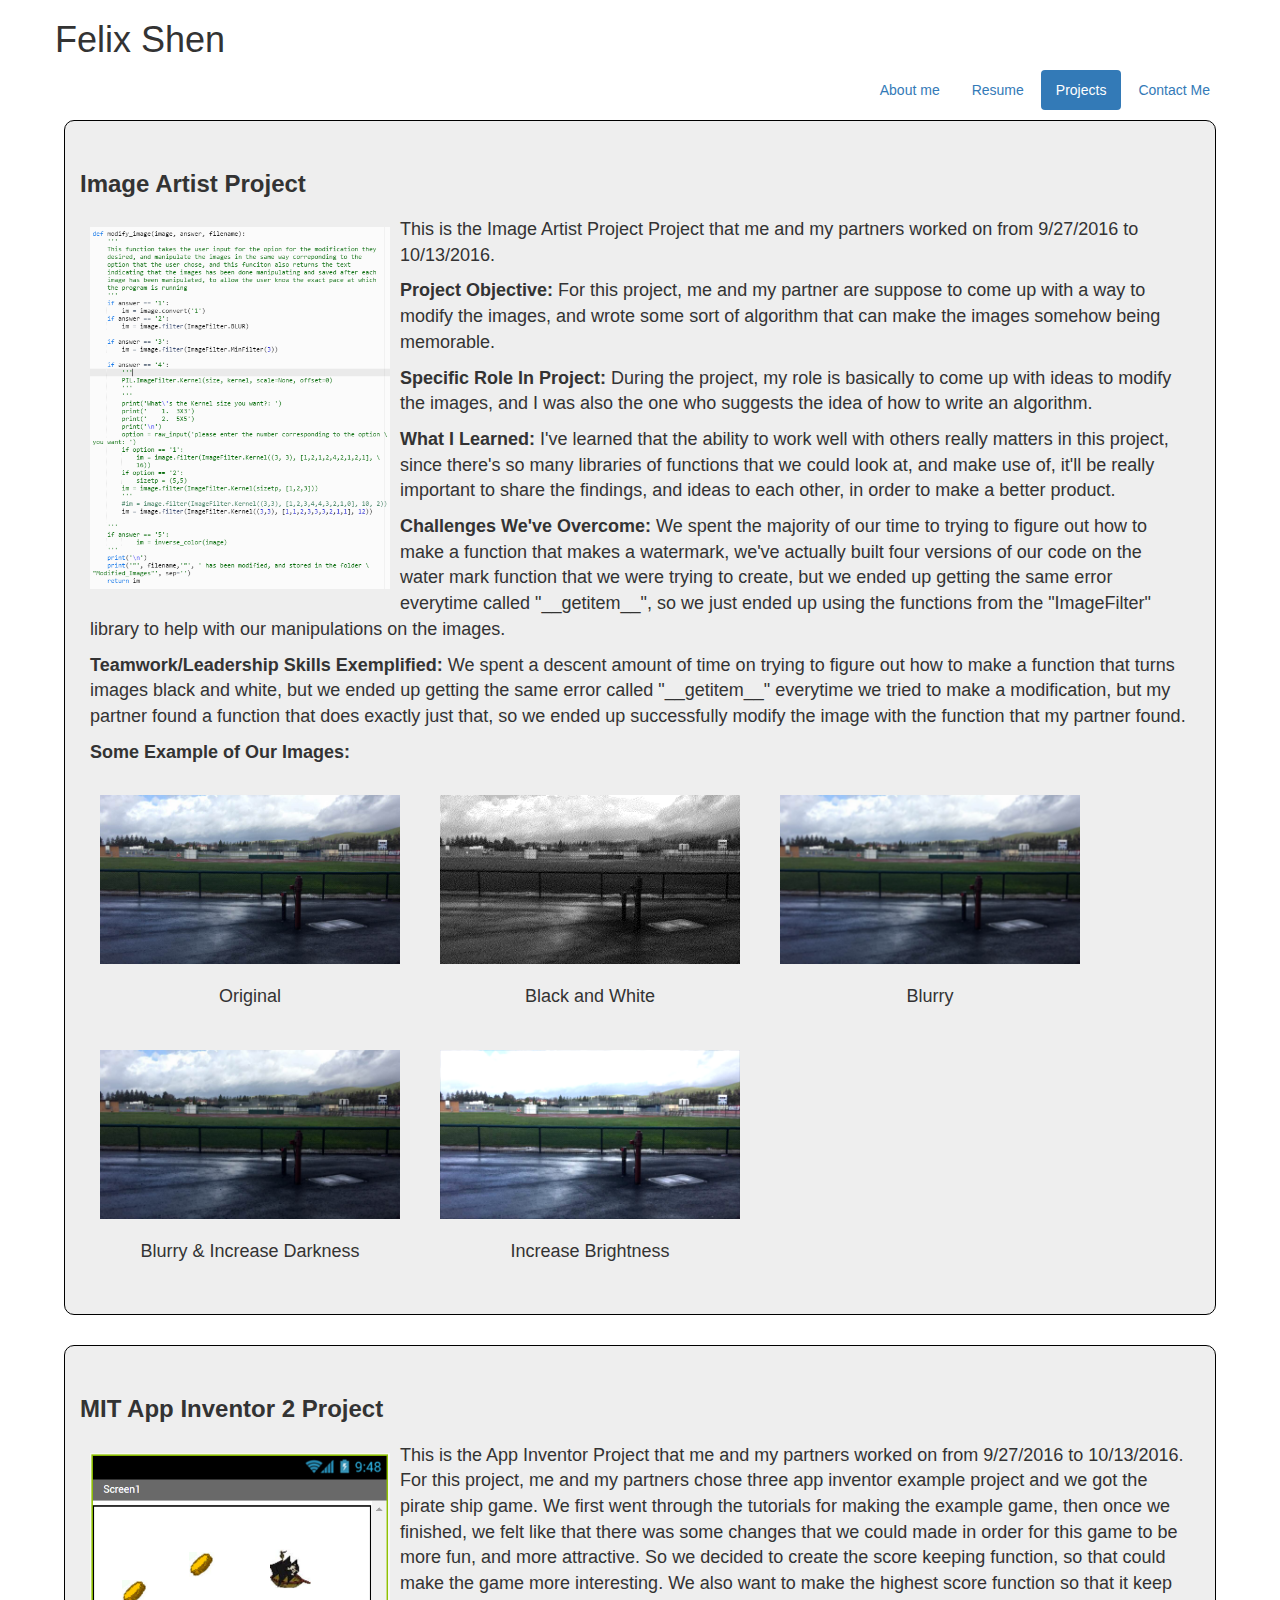
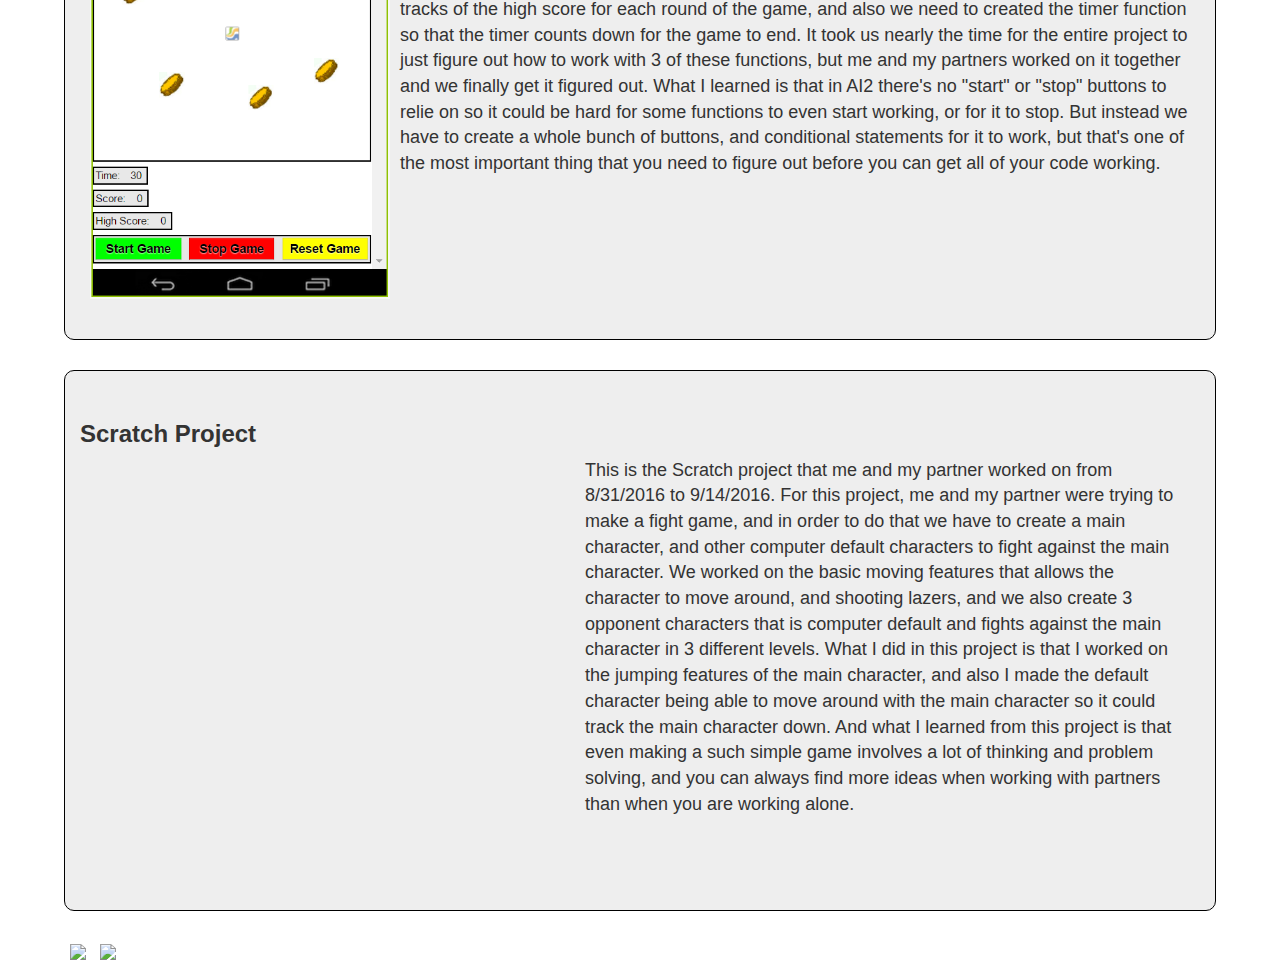
==== Shen_Projects.html @ 25af1529 "My first commit" ====
<!DOCTYPE html>
<html>
    
    <head>
        <title>Felix Shen</title>
        <link rel="stylesheet" type="text/css" href='bootstrap.css'/>
        <link rel='stylesheet' type='text/css' href='stylesheet.css' />
    </head>
    
    
    <body class='bodybackground'>
        <header>
            <div class="container">
                <div class="row">
                    <h1>Felix Shen</h1>
                    <ul class="nav nav-pills pull-right">
                        <!--<li><a href='Shen_Home.html'>All</a></li>-->
                        <li><a href="index.html">About me</a></li>
                        <li><a href='Shen_Resume.html'>Resume</a></li>
                        <li class='active'><a href='Shen_Projects.html'>Projects</a></li>
                        <li><a href='Shen_Contact.html'>Contact Me</a></li>
                    </ul>
                </div>
            </div>
        </header>
        
        
        <section>
                <div class='mydiv container'>
                    <div>
                        <h3><strong>Image Artist Project</strong></h3>
                    </div>
                    <div class='margin-top'>
                        <img class='img-project' width='300px' src='Images/1.4.7_Felix_Shen.PNG'/>
                        <p class='p-project'>This is the Image Artist Project Project that me and my partners worked on from 9/27/2016 to 10/13/2016.</p>
                        <p class='p-project'><strong>Project Objective: </strong>For this project, me and my partner are suppose to come up with a way to modify the images, and wrote some sort of algorithm that can make the images somehow being memorable.</p>
                        <p class='p-project'><strong>Specific Role In Project: </strong>During the project, my role is basically to come up with ideas to modify the images, and I was also the one who suggests the idea of how to write an algorithm.</p>
                        <p class='p-project'><strong>What I Learned: </strong>I've learned that the ability to work well with others really matters in this project, since there's so many libraries of functions that we could look at, and make use of, it'll be really important to share the findings, and ideas to each other, in order to make a better product.</p>
                        <p class='p-project'><strong>Challenges We've Overcome: </strong>We spent the majority of our time to trying to figure out how to make a function that makes a watermark, we've actually built four versions of our code on the water mark function that we were trying to create, but we ended up getting the same error everytime called "__getitem__", so we just ended up using the functions from
                        the "ImageFilter" library to help with our manipulations on the images.</p>
                        <p class='p-project'><strong>Teamwork/Leadership Skills Exemplified: </strong>We spent a descent amount of time on trying to figure out how to make a function that turns images black and white, but we ended up getting the same error called "__getitem__" everytime we tried to make a modification, but my partner found a function that does exactly just that, so we ended up successfully
                        modify the image with the function that my partner found.</p>
                        
                        <p class='p-project'><strong>Some Example of Our Images: </strong></p>
                        <div class='mydiv2' style='float: left'>
                            <p style='text-align: center'>
                                <img style='width: 300px' src='Images/1138705535_original.jpg'/>
                            </p>
                            <p style='text-align: center'>Original</p>
                        </div>
                        <div class='mydiv2' style='float: left'>
                            <p style='text-align: center'>
                                <img alt='bad link' style='width: 300px' src='Images/1138705535_modified_1.png'/>
                            </p>
                            <p style='text-align: center'>Black and White</p>
                        </div>
                        <div class='mydiv2' style='float: left'>
                            <p style='text-align: center'>
                                <img alt='bad link' style='width: 300px' src='Images/1138705535_modified_2.png'/>
                            </p>
                            <p style='text-align: center'>Blurry</p>
                        </div>
                        <div class='mydiv2' style='float: left'>
                            <p style='text-align: center'>
                                <img alt='bad link' style='width: 300px' src='Images/1138705535_modified_3.png'/>
                            </p>
                            <p style='text-align: center'>Blurry & Increase Darkness</p>
                        </div>
                        <div class='mydiv2' style='float: left'>
                            <p style='text-align: center'>
                                <img alt='bad link' style='width: 300px' src='Images/1138705535_modified_4.png'/>
                            </p>
                            <p style='text-align: center'>Increase Brightness</p>
                        </div>
                    </div>
                </div>
<![base64]>             
                <div class='lg-margin-top mydiv container'>
                    <div>
                        <h3><strong>MIT App Inventor 2 Project</strong></h3>
                    </div>
                    <div class='margin-top'>
                        <img class='img-project' width='300px' src='Images/AppInventorProject.PNG'/>
                        <p class='p-project'>This is the App Inventor Project that me and my partners worked on from 9/27/2016 to 10/13/2016. For this project, me and my partners chose three app inventor example project and we got the pirate ship game.
                        We first went through the tutorials for making the example game, then once we finished, we felt like that there was some changes that we could made in order for this game to be more fun, and more attractive.
                        So we decided to create the score keeping function, so that could make the game more interesting. We also want to make the highest score function so that it keep tracks of the high score for each round of the game, and also we need to created the timer function so that the timer counts down for the game to end.
                        It took us nearly the time for the entire project to just figure out how to work with 3 of these functions, but me and my partners worked on it together and we finally get it figured out. 
                        What I learned is that in AI2 there's no "start" or "stop" buttons to relie on so it could be hard for some functions to even start working, or for it to stop. But instead we have to create a whole bunch of buttons, and conditional statements for it to work, but that's one of the most important thing that you need to figure out before you can get all of your code working.</p>
                    </div>
                </div>
<![base64]>                
                <div class='lg-margin-top mydiv container'>
                    <div>
                        <h3><strong>Scratch Project</strong></h3>
                    </div>
                    <div>
                       <iframe style='float: left; margin: 10px' allowtransparency="true" width="485" height="402" src="//scratch.mit.edu/projects/embed/120972964/?autostart=false" frameborder="0" allowfullscreen></iframe>
                        <p class='p-project'>This is the Scratch project that me and my partner worked on from 8/31/2016 to 9/14/2016. For this project, me and my partner were trying to make a fight game, and in order to do that we have to create a main character, and other computer default characters to fight against the main character. 
                        We worked on the basic moving features that allows the character to move around, and shooting lazers, and we also create 3 opponent characters that is computer default and fights against the main character in 3 different levels.
                        What I did in this project is that I worked on the jumping features of the main character, and also I made the default character being able to move around with the main character so it could track the main character down.
                        And what I learned from this project is that even making a such simple game involves a lot of thinking and problem solving, and you can always find more ideas when working with partners than when you are working alone.</p>
                    </div>
                </div>
        </section>
        
        
        <footer>
            <div style='margin-top: 10px' class='container clear'>
                <a href='https://mail.google.com/' target='_blank'><img height='30' src='http://www.wuesd.org/uimg/file/1399702551490/912126401422655783.png?1461087654395' /></a>
                <a href='https://www.facebook.com/' target='_blank'><img height='30' style='margin-left: 10px' src='https://lh3.googleusercontent.com/ZZPdzvlpK9r_Df9C3M7j1rNRi7hhHRvPhlklJ3lfi5jk86Jd1s0Y5wcQ1QgbVaAP5Q=w170' /></a>            
            </div>
        </footer>
    </body> 
    
</html>
---- stylesheet.css ----
p {
    font-size: 18px;
    font-family: Arial;
    margin: 20px;
}

.alligncenter {
    text-align: center;
}

.margin-top {
    margin-top: 20px;
}

.margin-bottom {
    margin-bottom: 20px;
}

.lg-margin-top {
    margin-top: 80px;    
}    

.mycontainer {
  padding-right: 15px;
  padding-left: 15px;
  margin-right: auto;
  margin-left: auto;
}
@media (min-width: 768px) {
  .mycontainer {
    width: 750px;
  }
}
@media (min-width: 992px) {
  .mycontainer {
    width: 970px;
  }
}
@media (min-width: 1200px) {
  .mycontainer {
    width: 1170px;
  }
}

.img-project {
    float: left;
    margin: 10px;
}

.p-project {
    clear: right;
    margin: 10px;
    position: relative;
}

.mydiv {
  padding-top: 30px;
  padding-bottom: 30px;
  margin-top: 10px;
  margin-bottom: 30px;
  border-radius: 10px;
  border: 1px solid #000000;
  max-width: 90%;
  color: inherit;
  background-color: #eee;
  background-image: url("https://s-media-cache-ak0.pinimg.com/564x/11/06/91/1106912ed61c9d4fe9d0398577ab87da.jpg");
}

#mydiv2 {
  border-radius: 10px;
  border: 1px solid #000000;
  max-width: 90%;
  background-color: #fff;
}

.ul-list-font {
  font-size: 18px;
}

.clear {
  clear: both;  
}

.bodybackground {
  background-image: url("http://www.youtodesign.com/uploads/allimg/1410/3060.jpg");
  background-attachment: fixed;
}
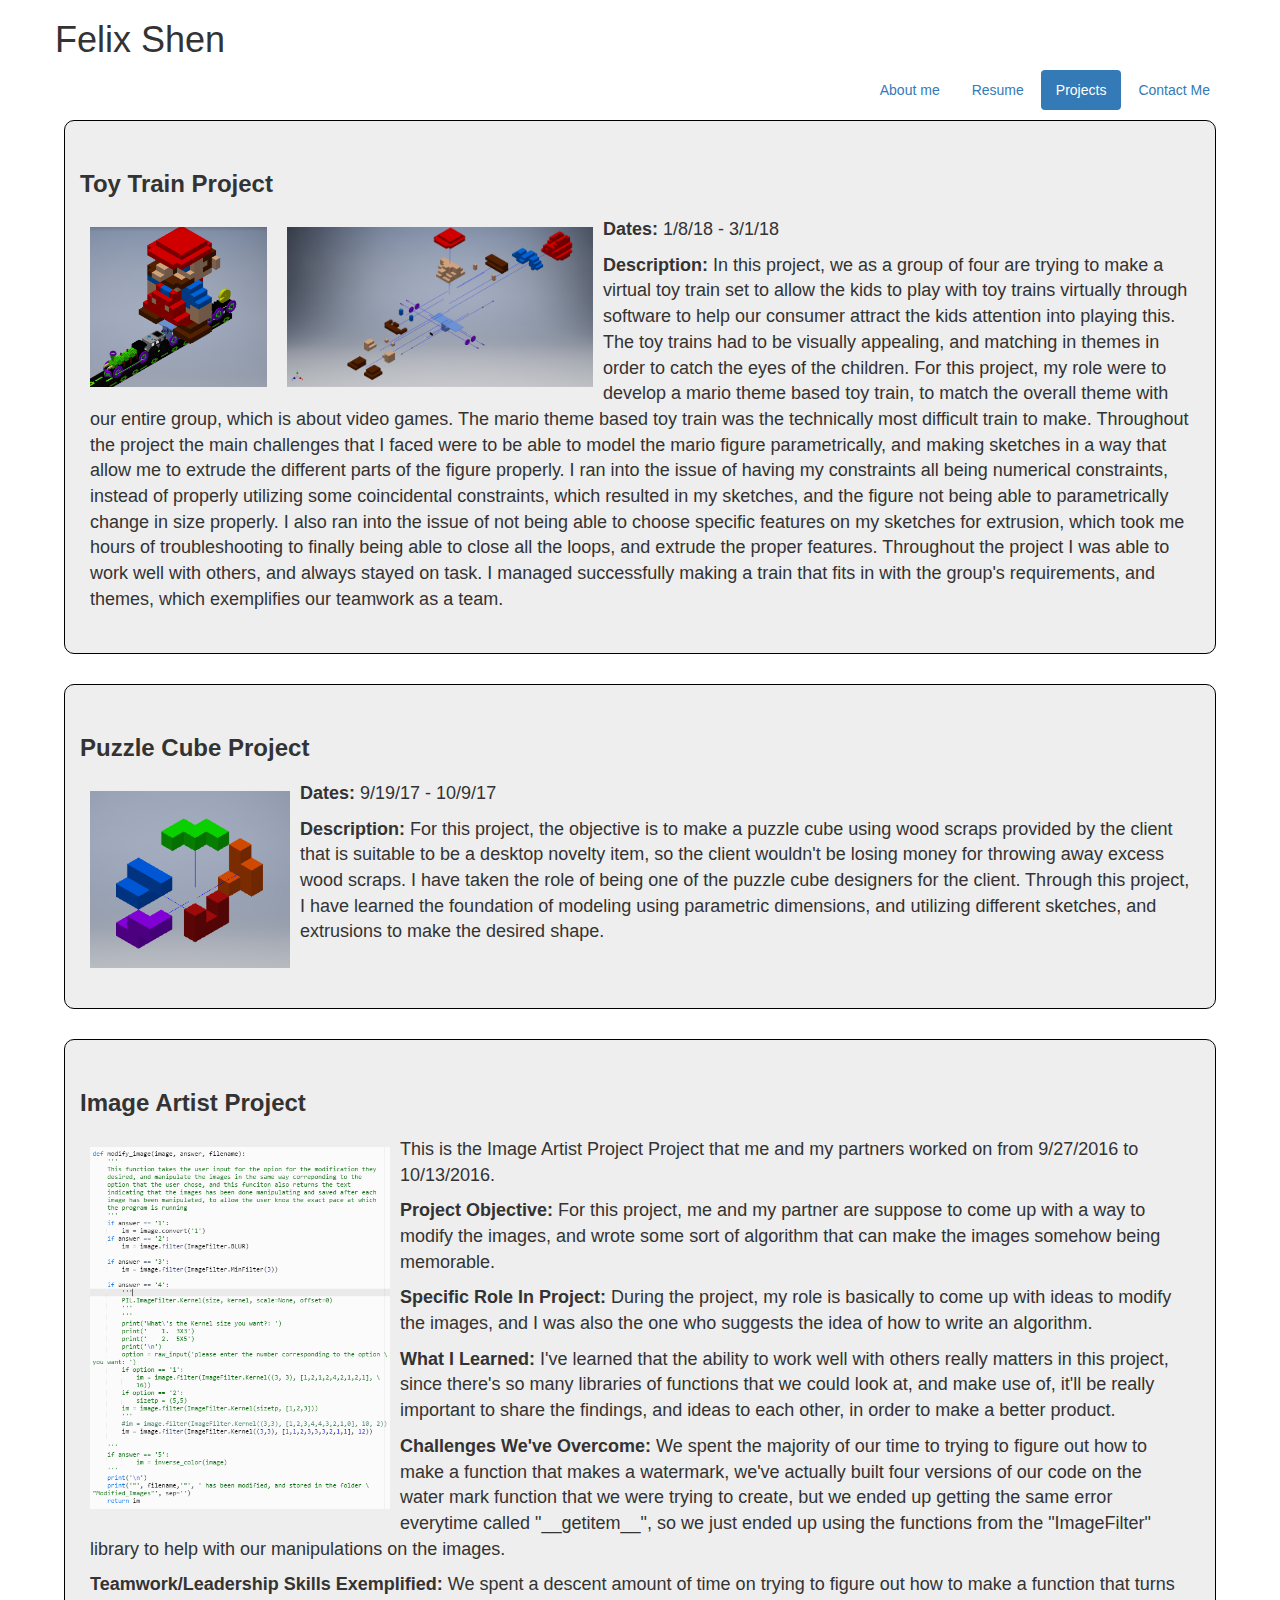
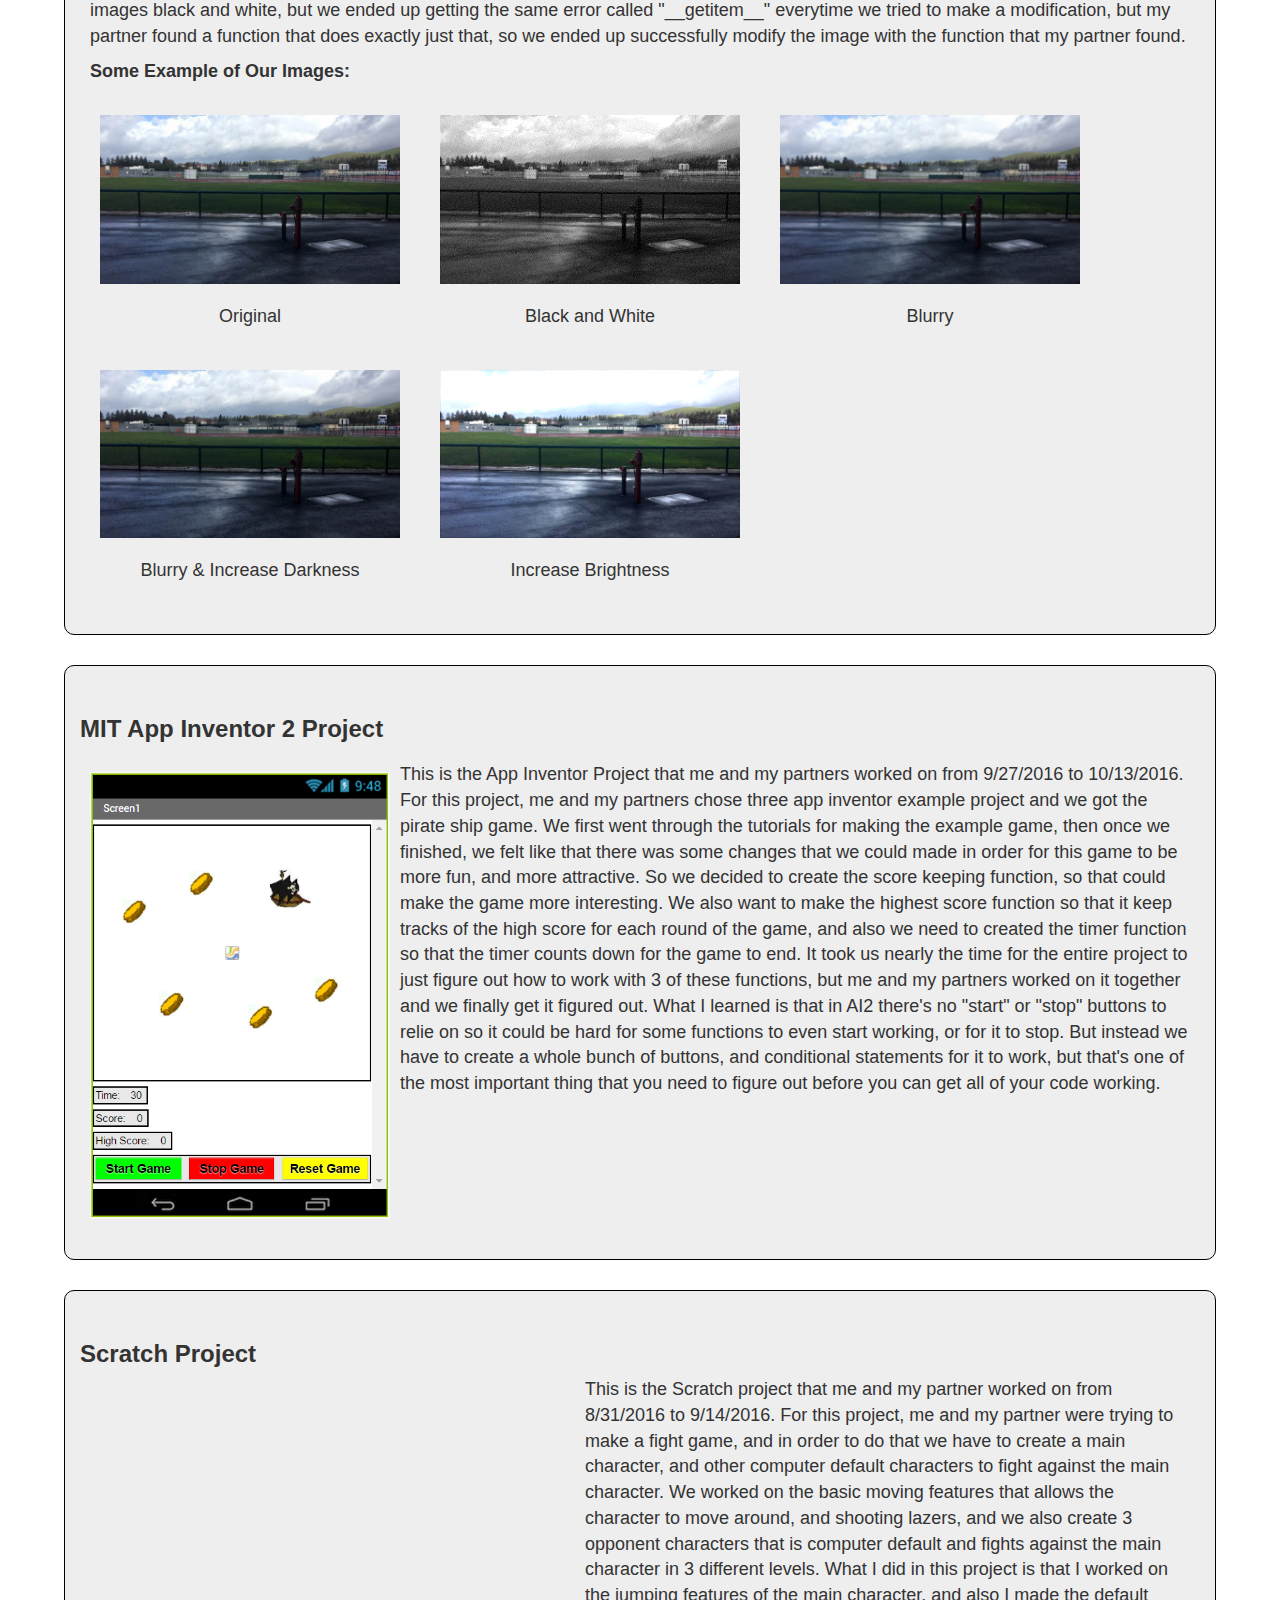
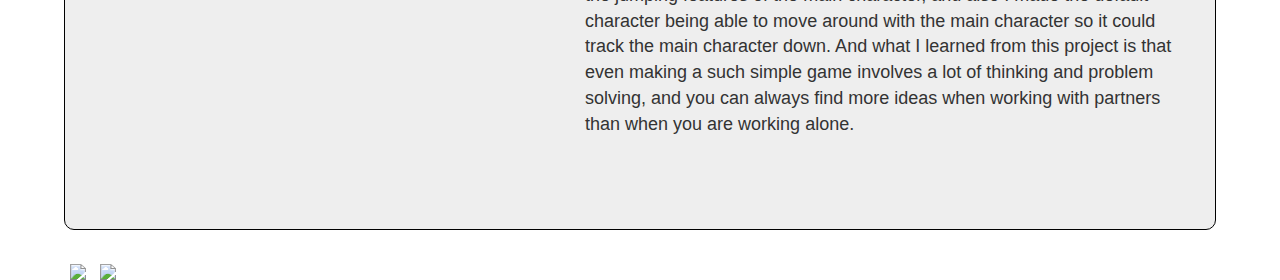
==== commit 95f9ec67: "My first commit" ====
--- a/Shen_Projects.html
+++ b/Shen_Projects.html
@@ -26,6 +26,36 @@
         
         
         <section>
+                <div class='mydiv container'>
+                    <div>
+                        <h3><strong>Toy Train Project</strong></h3>
+                    </div>
+                    <div class='margin-top'>
+                        <img class='img-project' height='160px' src='Images/ToyTrainProject.png'/>
+                        <img class='img-project' height='160px' src='Images/mario.PNG'/>
+                        <p class='p-project'><strong>Dates: </strong>1/8/18 - 3/1/18</p>
+                        <p class='p-project'><strong>Description: </strong>In this project, we as a group of four are trying to make a virtual toy train set to allow the kids to play with toy trains virtually through software to help our consumer attract the kids attention into playing this. 
+                        The toy trains had to be visually appealing, and matching in themes in order to catch the eyes of the children. 
+                        For this project, my role were to develop a mario theme based toy train, to match the overall theme with our entire group, which is about video games. 
+                        The mario theme based toy train was the technically most difficult train to make. Throughout the project the main challenges that I faced were to be able to model the mario figure parametrically, and making sketches in a way that allow me to extrude the different parts of the figure properly. 
+                        I ran into the issue of having my constraints all being numerical constraints, instead of properly utilizing some coincidental constraints, which resulted in my sketches, and the figure not being able to parametrically change in size properly. 
+                        I also ran into the issue of not being able to choose specific features on my sketches for extrusion, which took me hours of troubleshooting to finally being able to close all the loops, and extrude the proper features. 
+                        Throughout the project I was able to work well with others, and always stayed on task. I managed successfully making a train that fits in with the group's requirements, and themes, which exemplifies our teamwork as a team.</p>
+                    </div>
+                </div>
+<![base64]>                
+                <div class='mydiv container'>
+                    <div>
+                        <h3><strong>Puzzle Cube Project</strong></h3>
+                    </div>
+                    <div class='margin-top'>
+                        <img class='img-project' width='200px' src='Images/PuzzleCubeExploded.png'/>
+                        <p class='p-project'><strong>Dates: </strong>9/19/17 - 10/9/17</p>
+                        <p class='p-project'><strong>Description: </strong>For this project, the objective is to make a puzzle cube using wood scraps provided by the client that is suitable to be a desktop novelty item, so the client wouldn't be losing money for throwing away excess wood scraps. 
+                        I have taken the role of being one of the puzzle cube designers for the client. Through this project, I have learned the foundation of modeling using parametric dimensions, and utilizing different sketches, and extrusions to make the desired shape. </p>
+                    </div>
+                </div>
+<!------------------------------------------------------------------------------->
                 <div class='mydiv container'>
                     <div>
                         <h3><strong>Image Artist Project</strong></h3>
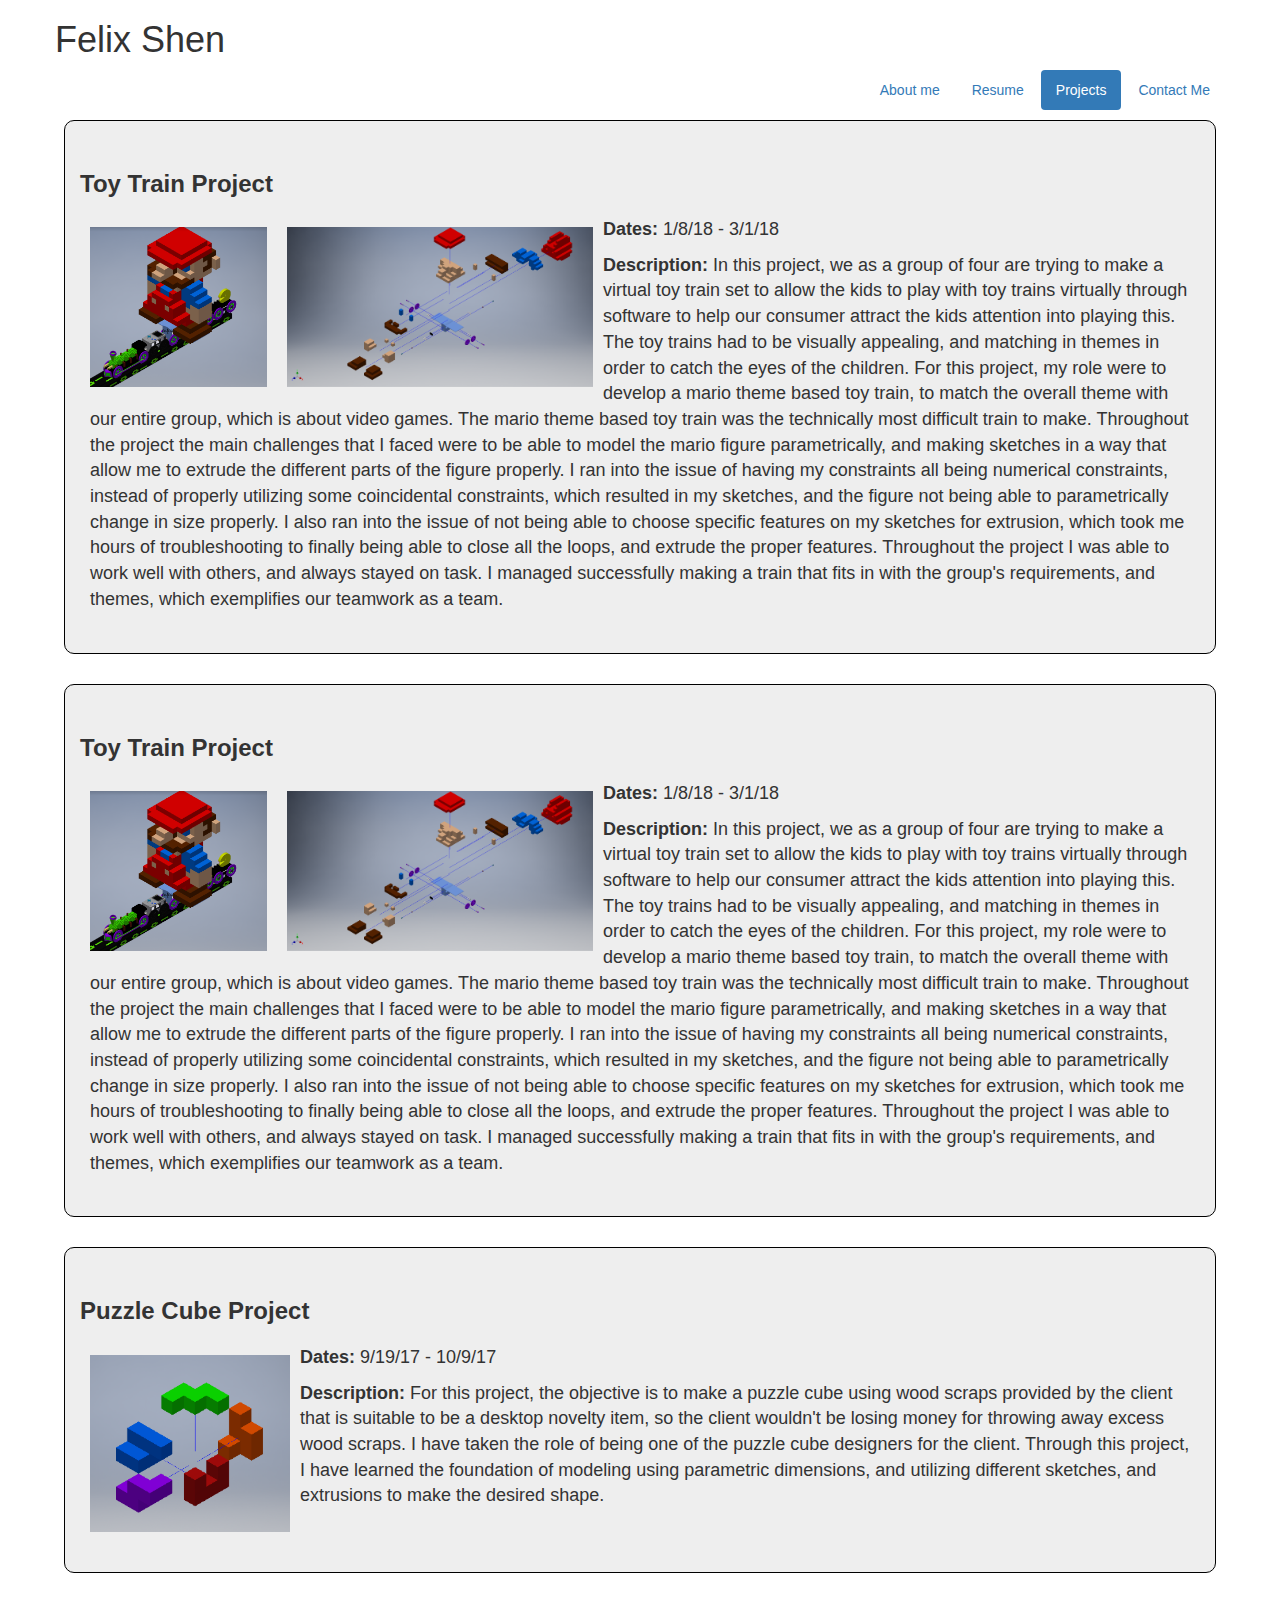
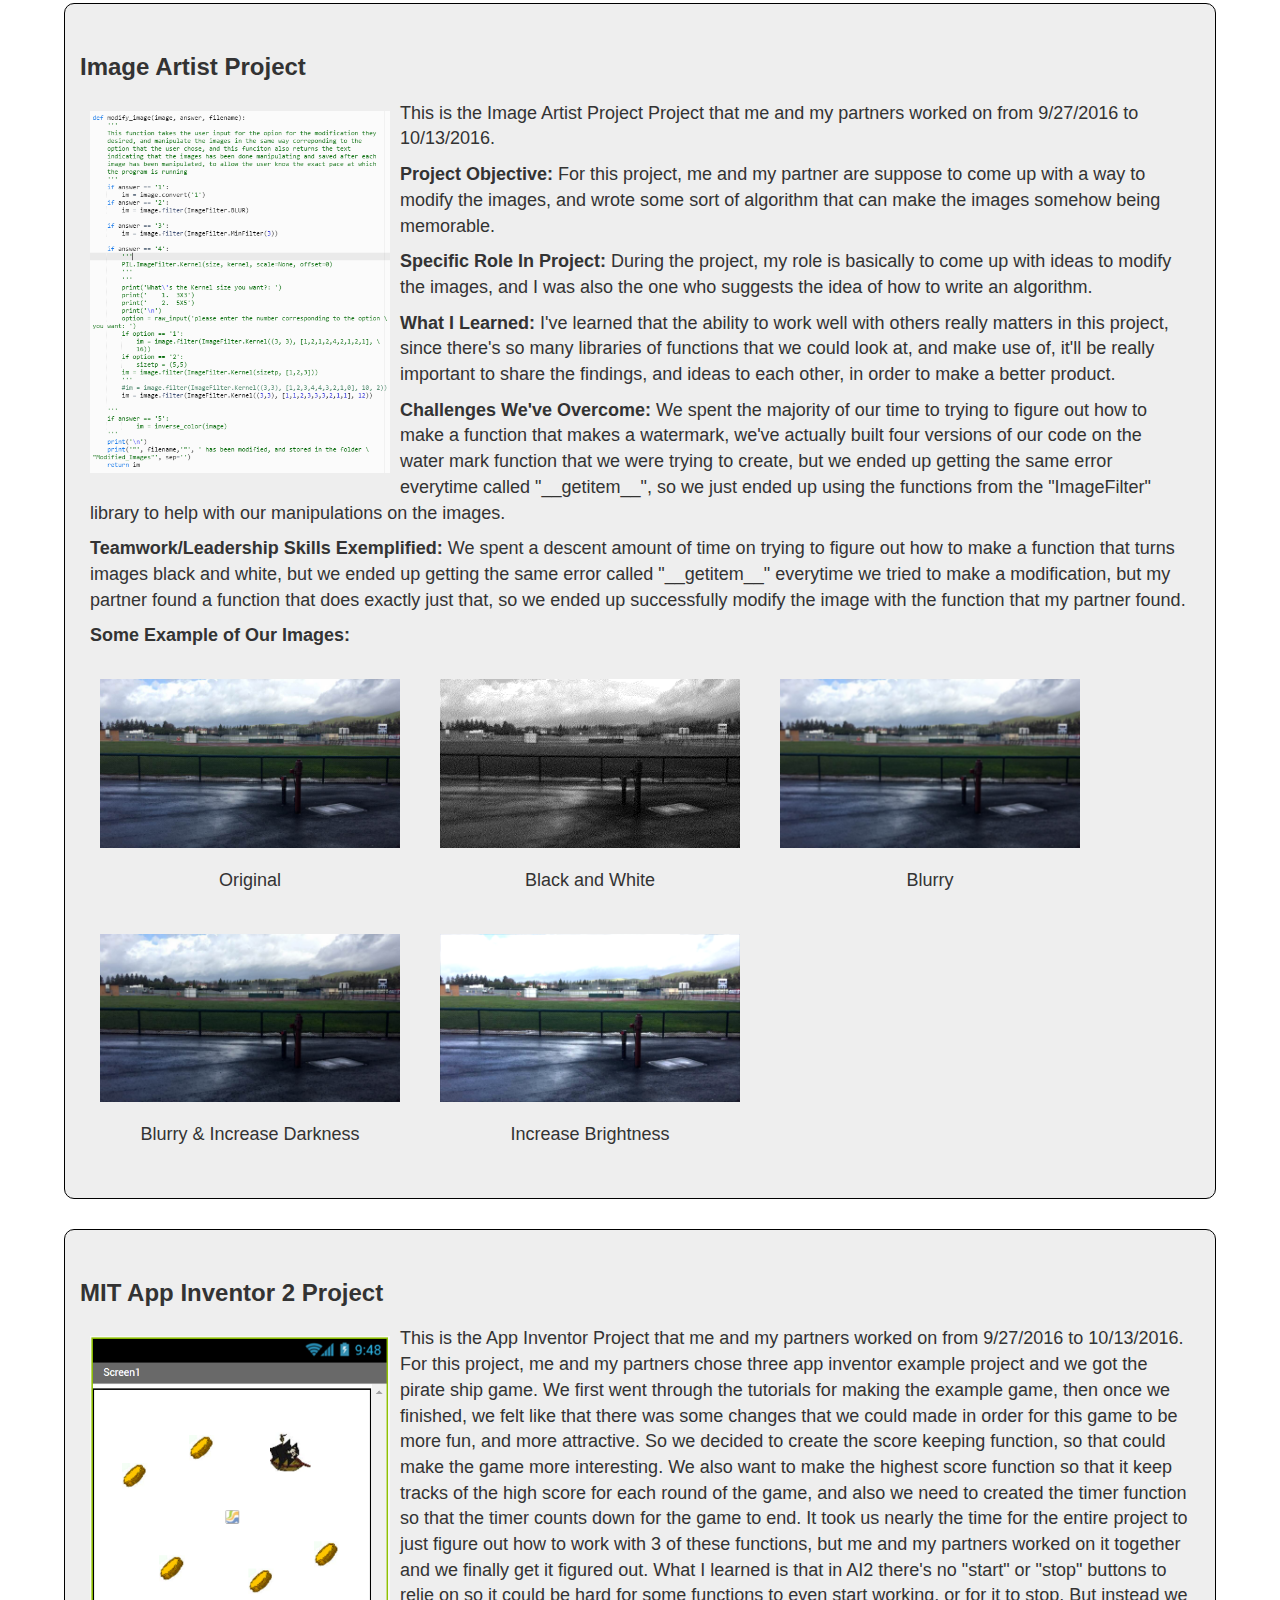
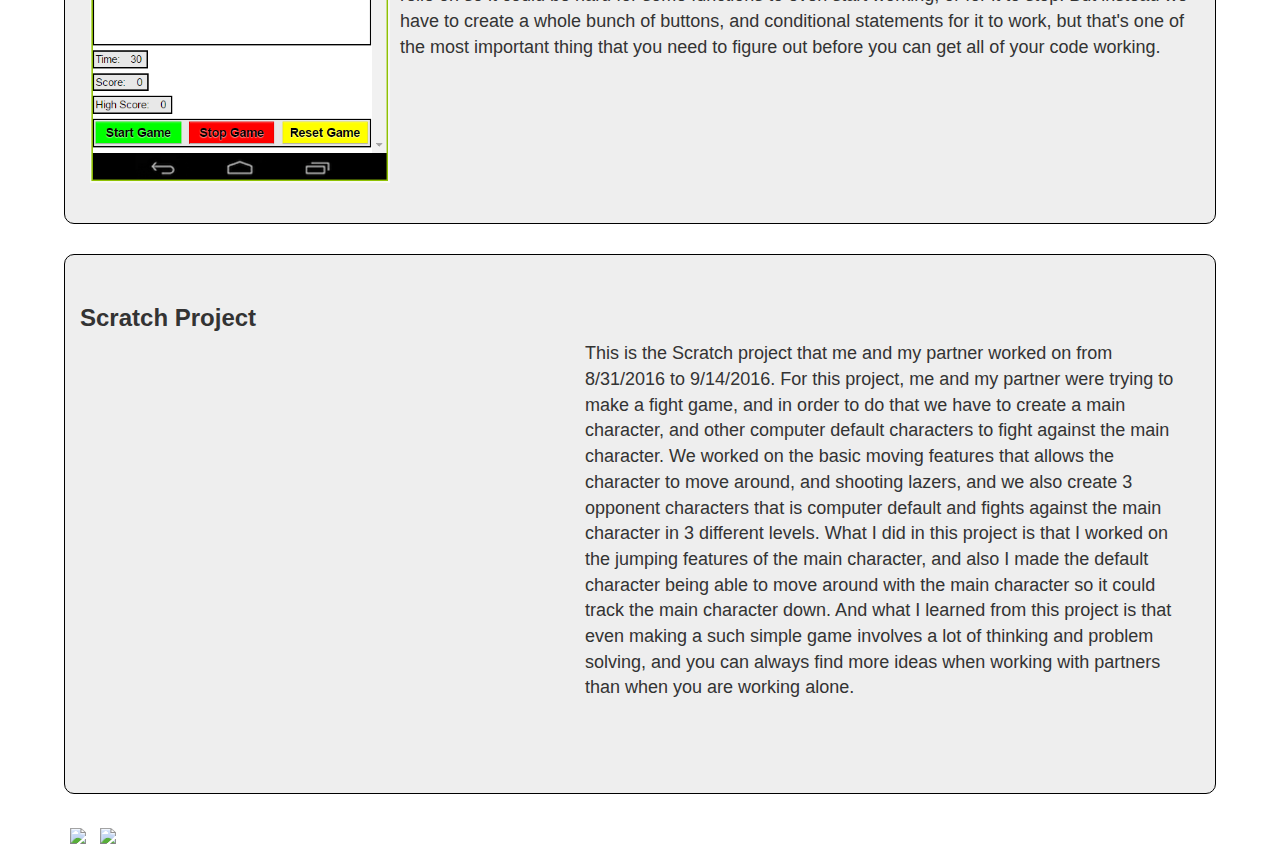
==== commit 4e5baab2: "Update Shen_Projects.html" ====
--- a/Shen_Projects.html
+++ b/Shen_Projects.html
@@ -25,7 +25,25 @@
         </header>
         
         
-        <section>
+        <section>      
+                <div class='mydiv container'>
+                    <div>
+                        <h3><strong>Toy Train Project</strong></h3>
+                    </div>
+                    <div class='margin-top'>
+                        <img class='img-project' height='160px' src='Images/ToyTrainProject.png'/>
+                        <img class='img-project' height='160px' src='Images/mario.PNG'/>
+                        <p class='p-project'><strong>Dates: </strong>1/8/18 - 3/1/18</p>
+                        <p class='p-project'><strong>Description: </strong>In this project, we as a group of four are trying to make a virtual toy train set to allow the kids to play with toy trains virtually through software to help our consumer attract the kids attention into playing this. 
+                        The toy trains had to be visually appealing, and matching in themes in order to catch the eyes of the children. 
+                        For this project, my role were to develop a mario theme based toy train, to match the overall theme with our entire group, which is about video games. 
+                        The mario theme based toy train was the technically most difficult train to make. Throughout the project the main challenges that I faced were to be able to model the mario figure parametrically, and making sketches in a way that allow me to extrude the different parts of the figure properly. 
+                        I ran into the issue of having my constraints all being numerical constraints, instead of properly utilizing some coincidental constraints, which resulted in my sketches, and the figure not being able to parametrically change in size properly. 
+                        I also ran into the issue of not being able to choose specific features on my sketches for extrusion, which took me hours of troubleshooting to finally being able to close all the loops, and extrude the proper features. 
+                        Throughout the project I was able to work well with others, and always stayed on task. I managed successfully making a train that fits in with the group's requirements, and themes, which exemplifies our teamwork as a team.</p>
+                    </div>
+                </div>
+<![base64]>
                 <div class='mydiv container'>
                     <div>
                         <h3><strong>Toy Train Project</strong></h3>
@@ -142,4 +160,4 @@
         </footer>
     </body> 
     
-</html>    +</html>    
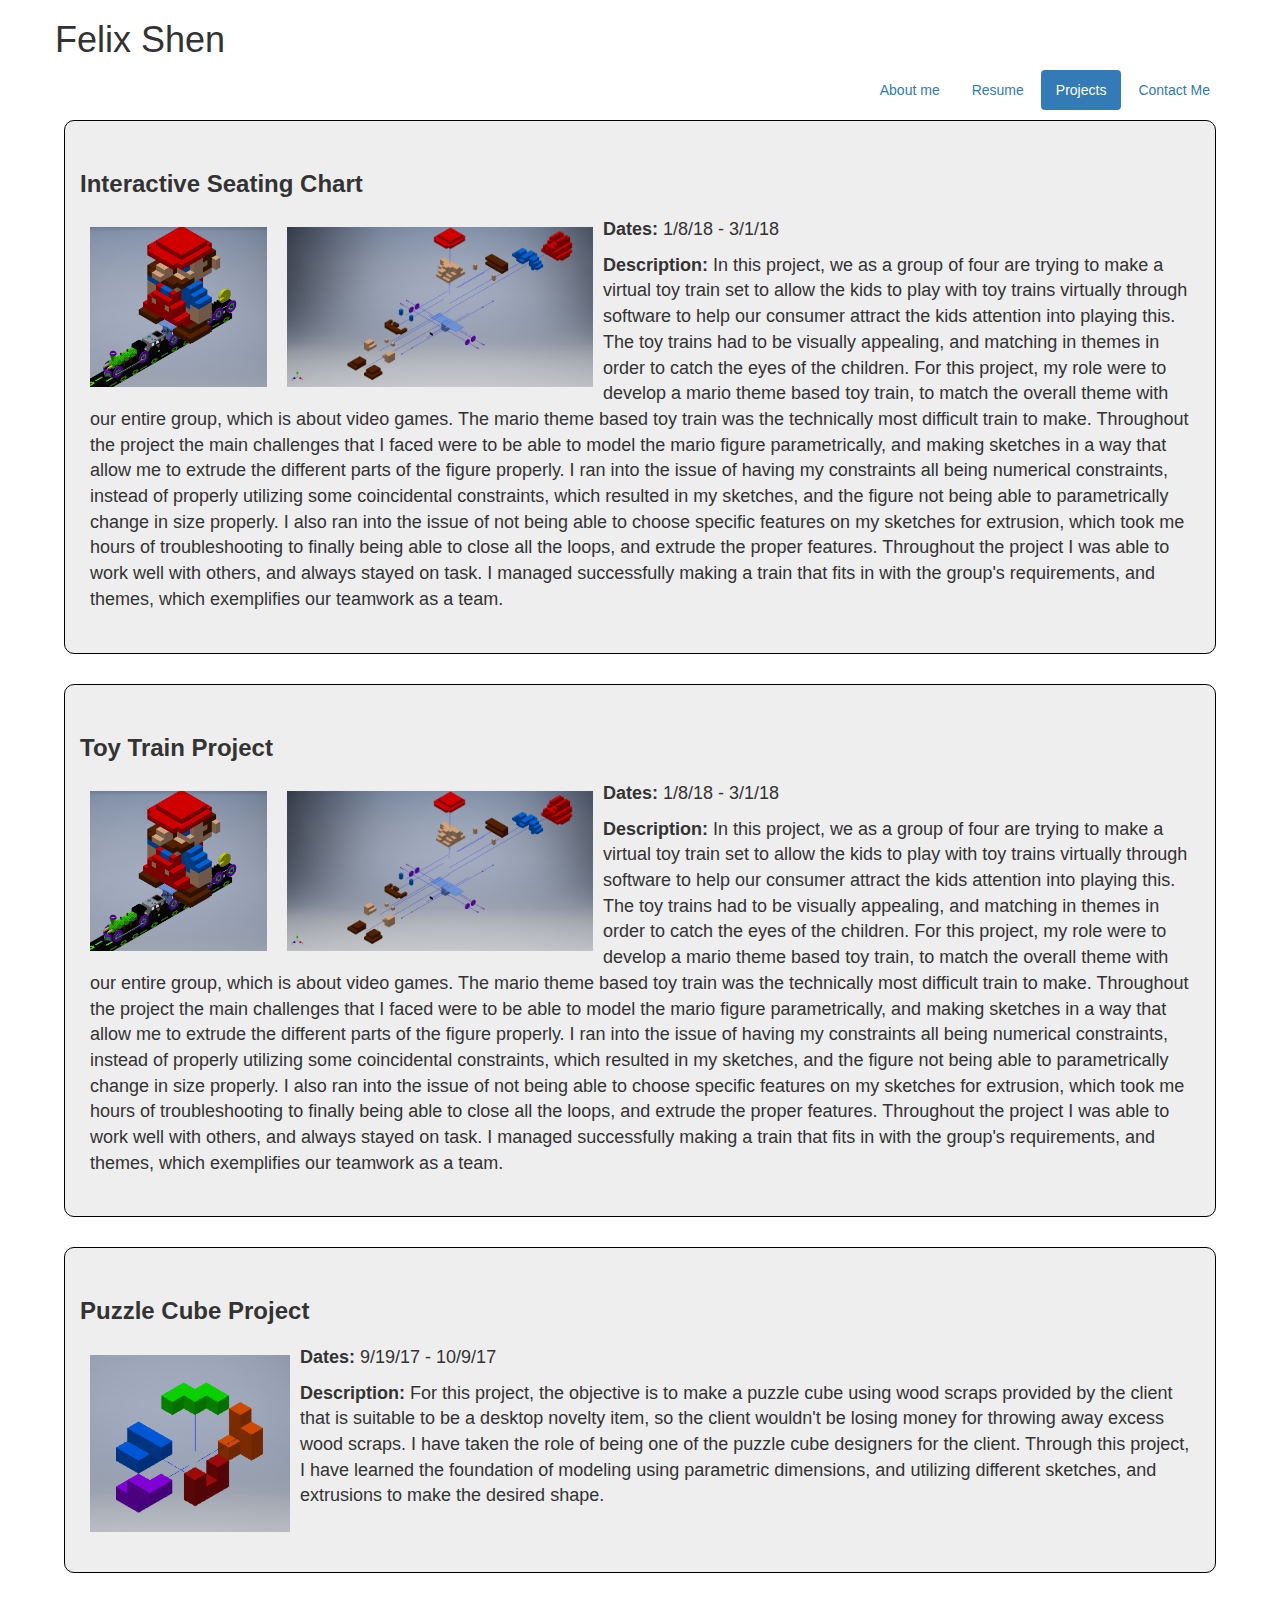
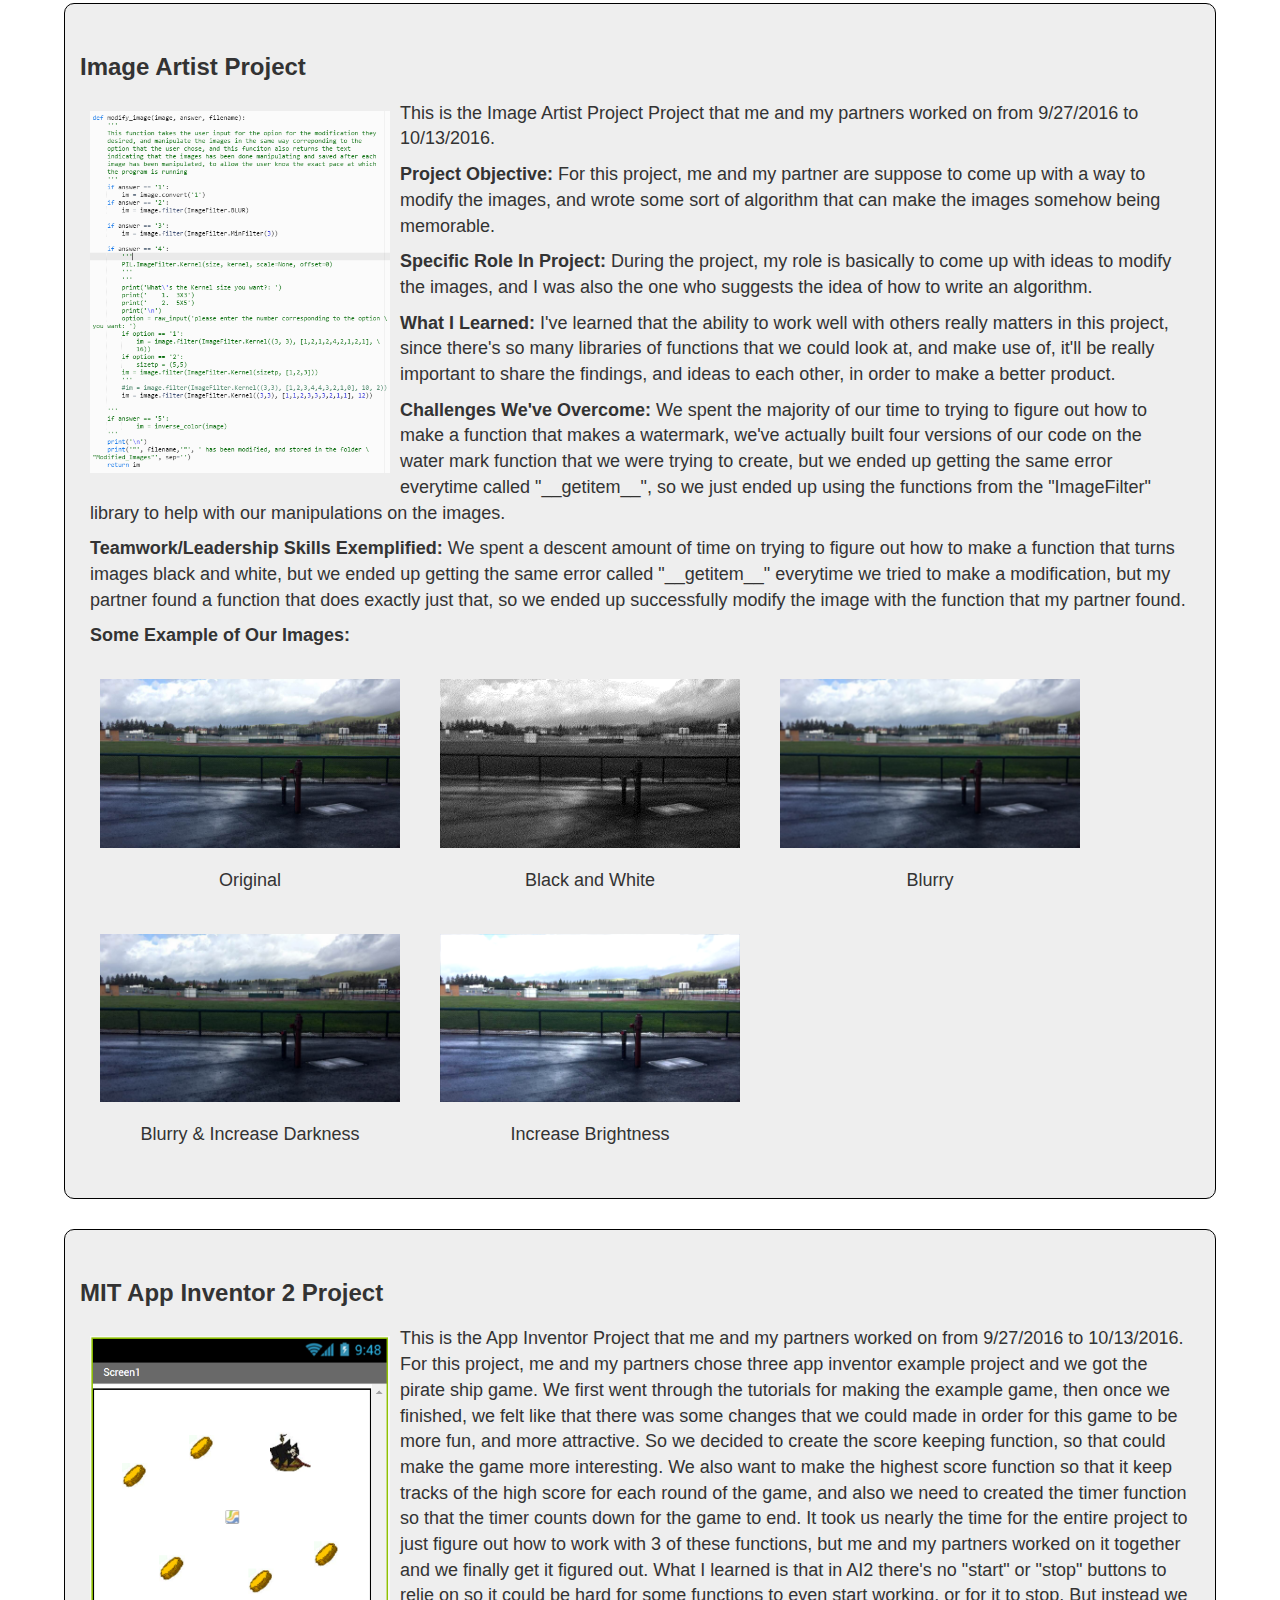
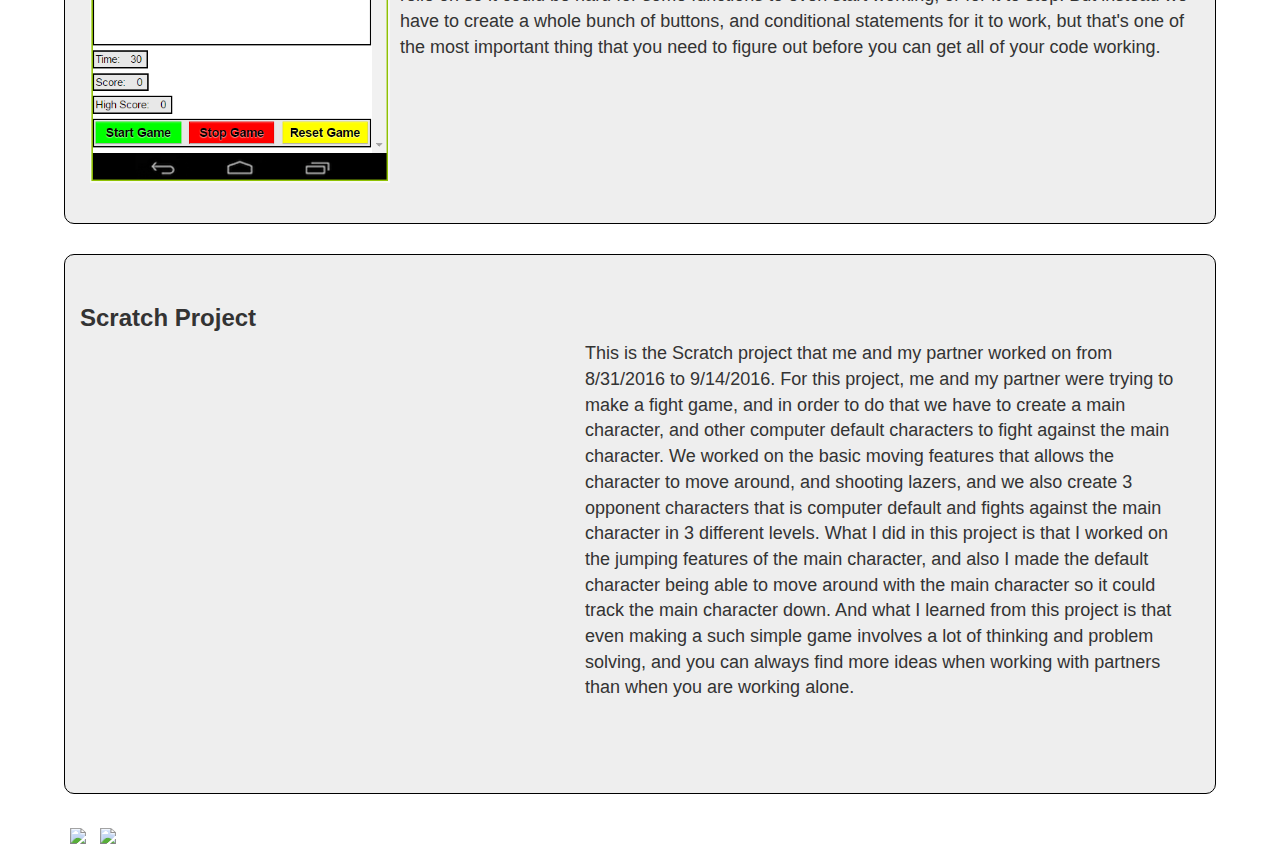
==== commit d9687995: "Update Shen_Projects.html" ====
--- a/Shen_Projects.html
+++ b/Shen_Projects.html
@@ -28,7 +28,7 @@
         <section>      
                 <div class='mydiv container'>
                     <div>
-                        <h3><strong>Toy Train Project</strong></h3>
+                        <h3><strong>Interactive Seating Chart</strong></h3>
                     </div>
                     <div class='margin-top'>
                         <img class='img-project' height='160px' src='Images/ToyTrainProject.png'/>
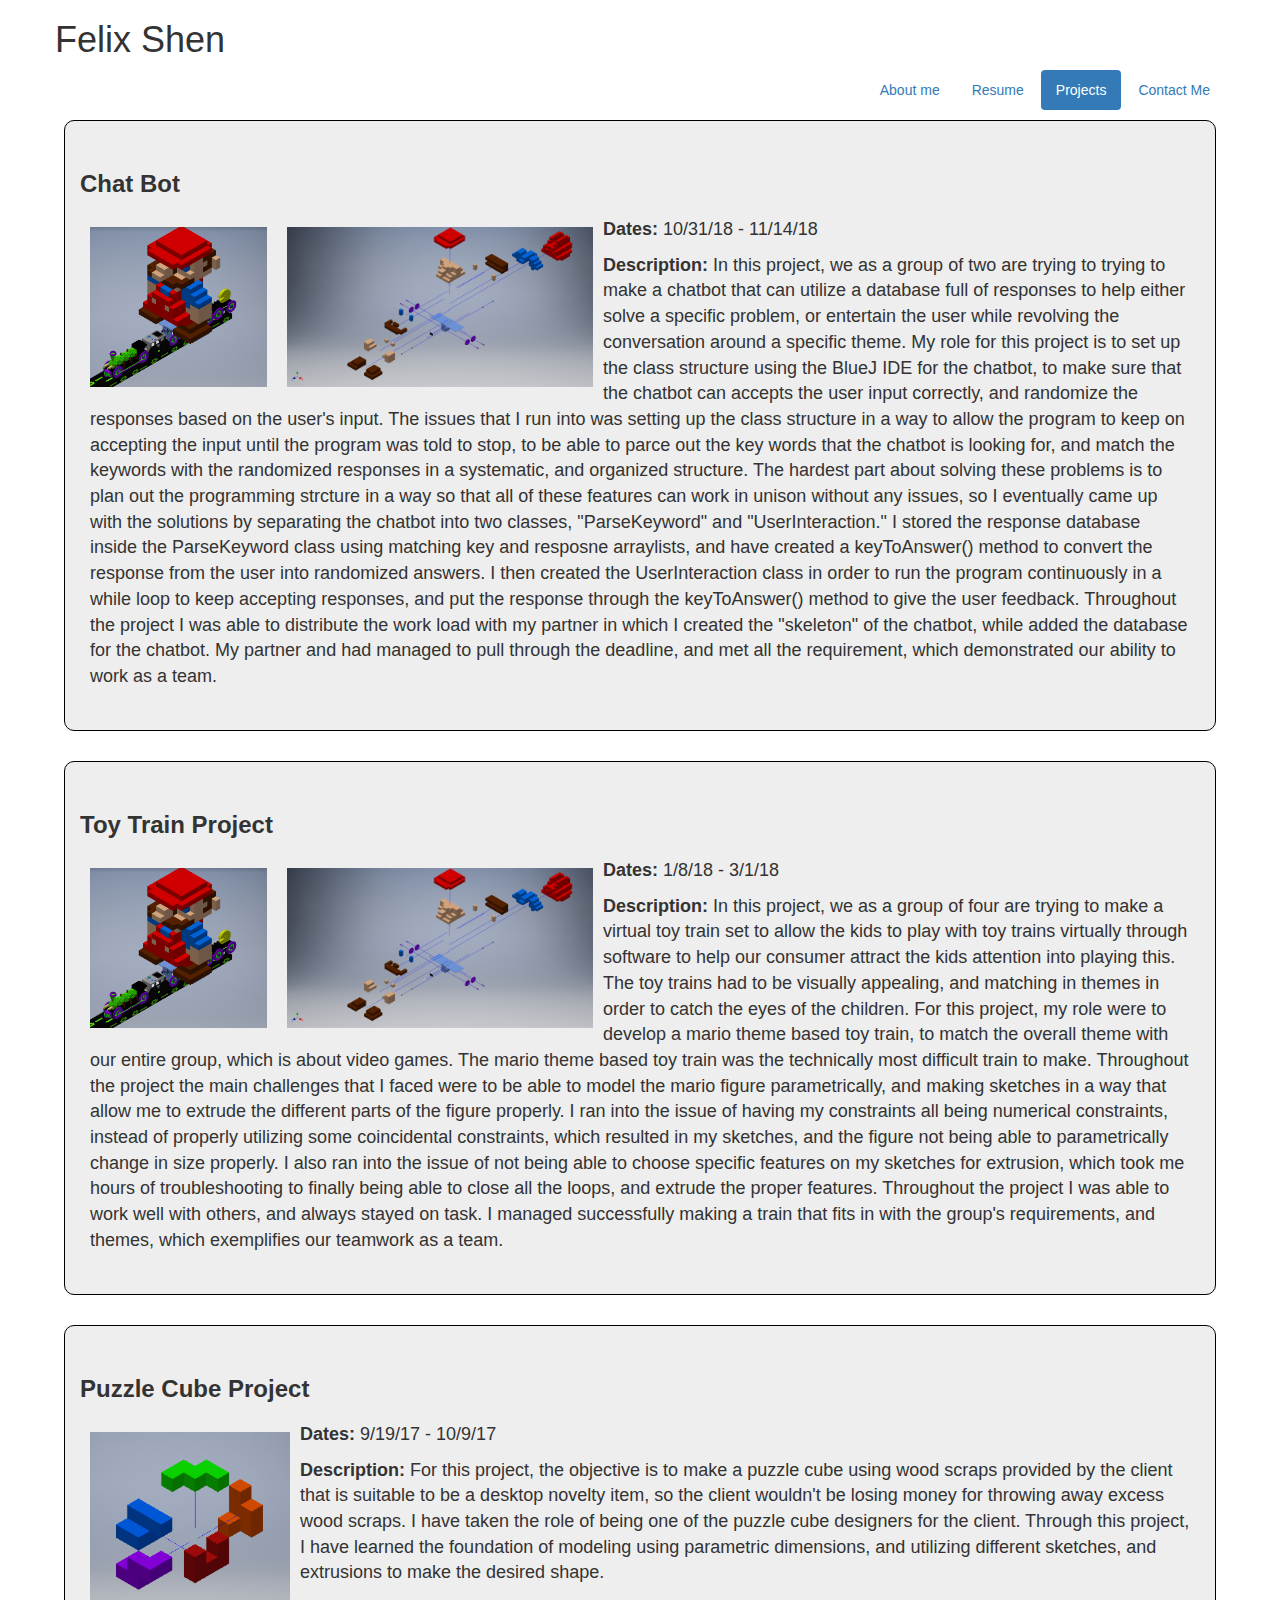
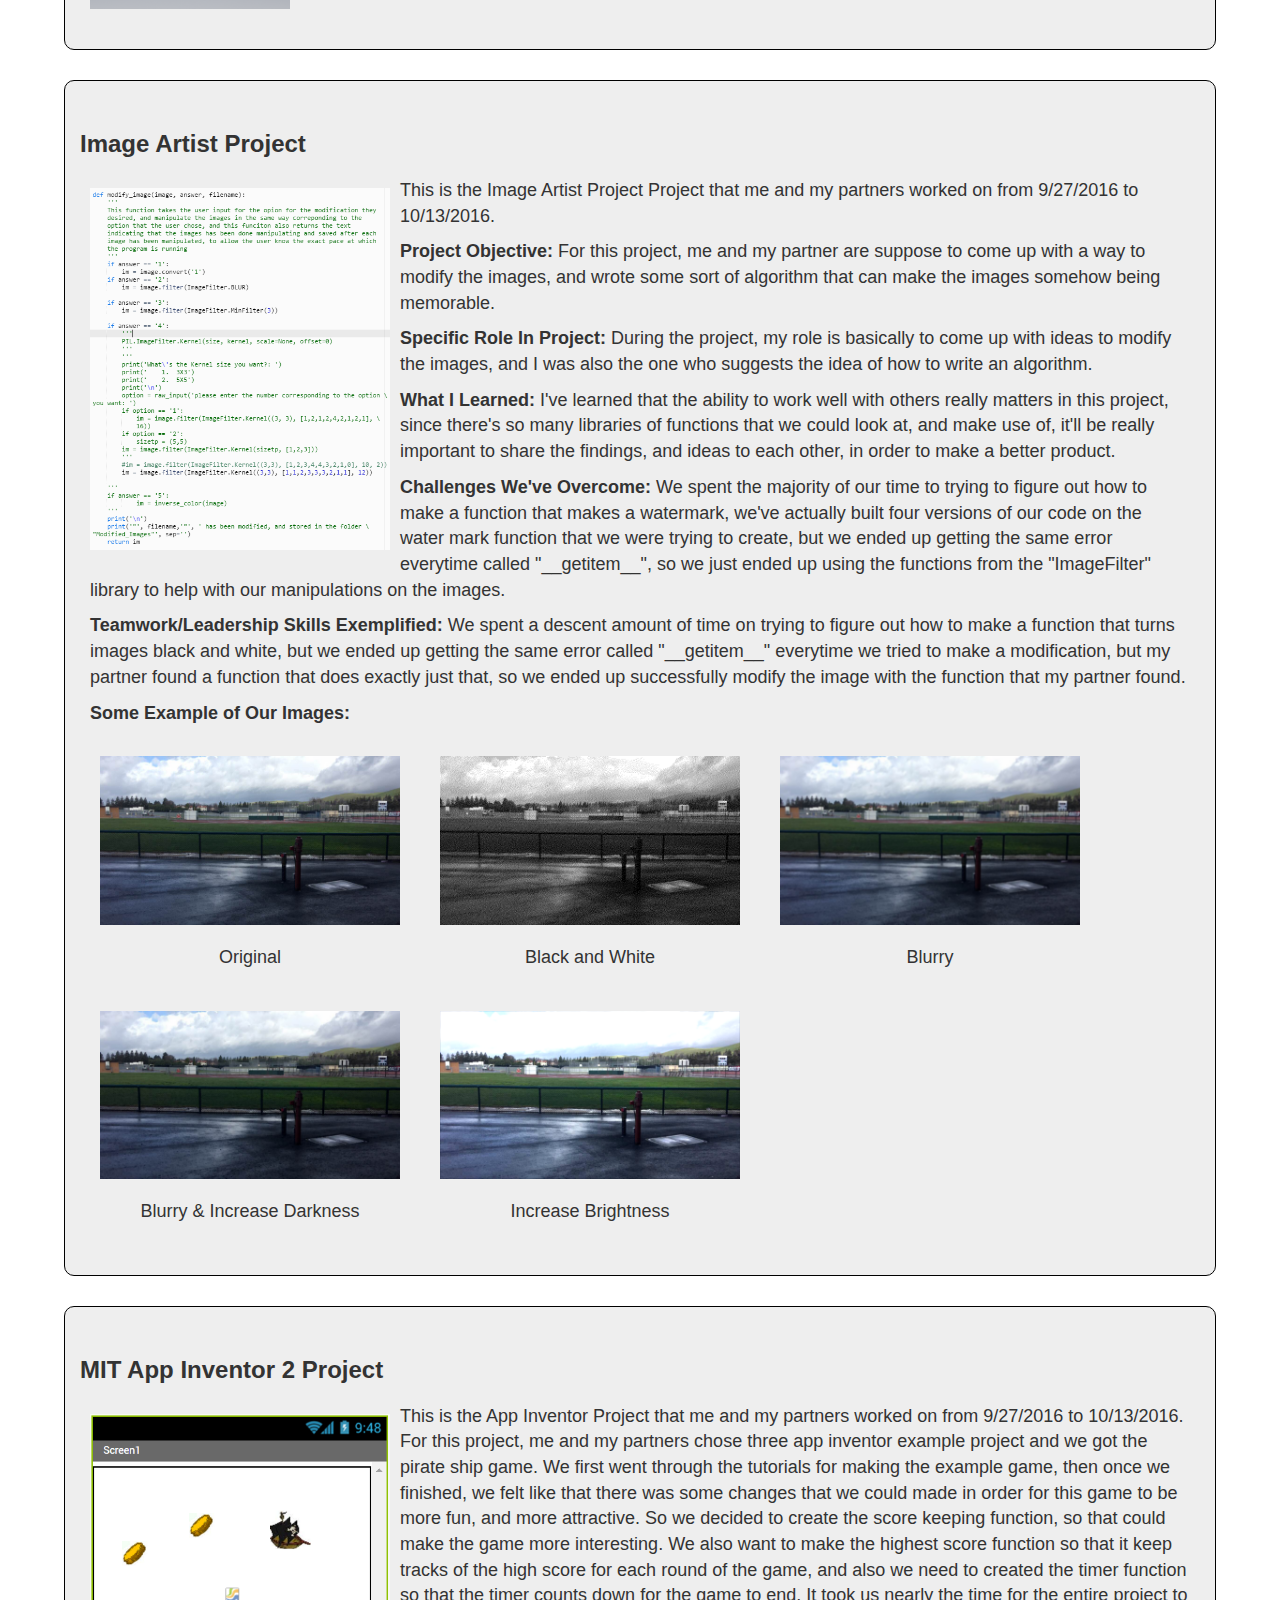
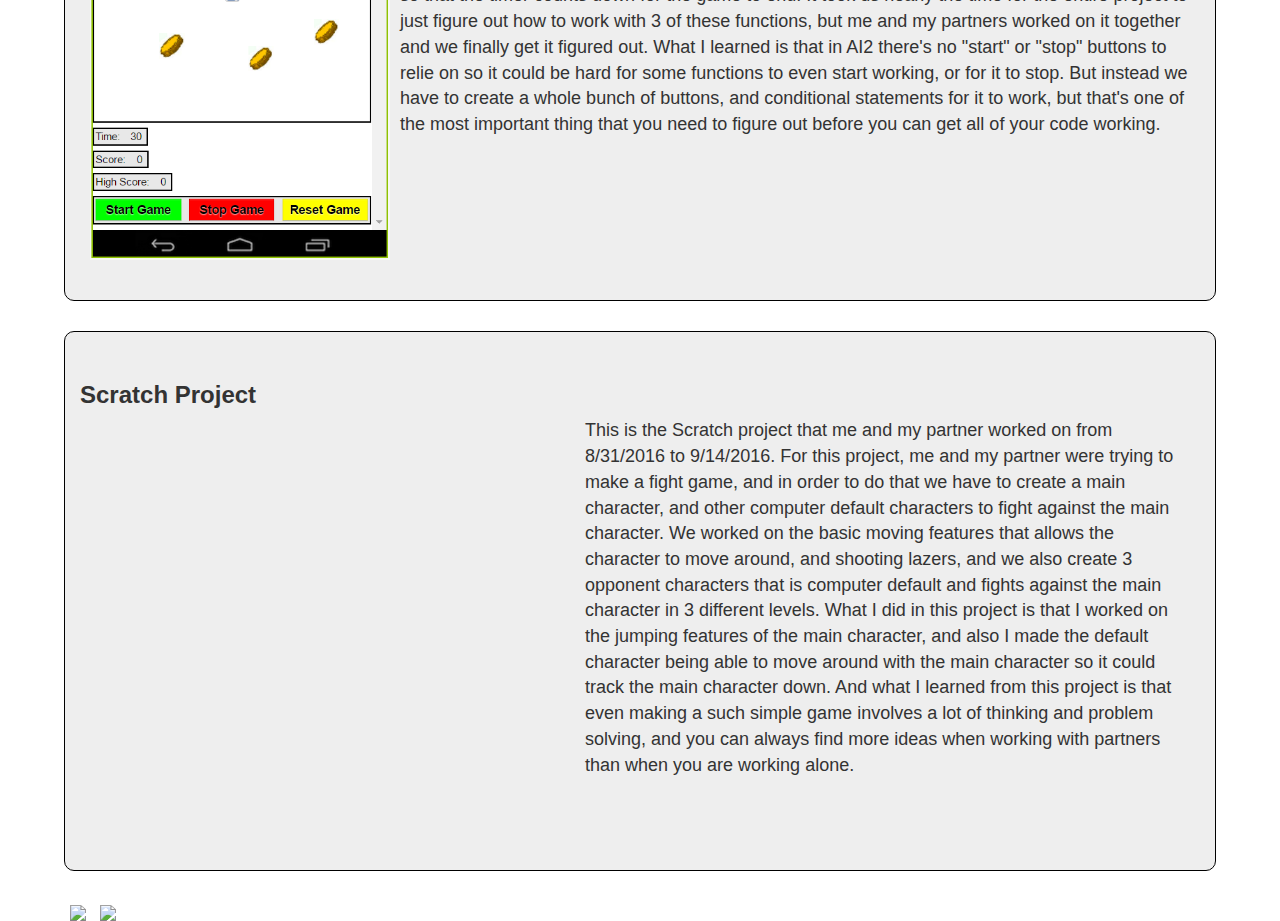
==== commit 3fa8cd43: "Update Shen_Projects.html" ====
--- a/Shen_Projects.html
+++ b/Shen_Projects.html
@@ -28,19 +28,20 @@
         <section>      
                 <div class='mydiv container'>
                     <div>
-                        <h3><strong>Interactive Seating Chart</strong></h3>
+                        <h3><strong>Chat Bot</strong></h3>
                     </div>
                     <div class='margin-top'>
                         <img class='img-project' height='160px' src='Images/ToyTrainProject.png'/>
                         <img class='img-project' height='160px' src='Images/mario.PNG'/>
-                        <p class='p-project'><strong>Dates: </strong>1/8/18 - 3/1/18</p>
-                        <p class='p-project'><strong>Description: </strong>In this project, we as a group of four are trying to make a virtual toy train set to allow the kids to play with toy trains virtually through software to help our consumer attract the kids attention into playing this. 
-                        The toy trains had to be visually appealing, and matching in themes in order to catch the eyes of the children. 
-                        For this project, my role were to develop a mario theme based toy train, to match the overall theme with our entire group, which is about video games. 
-                        The mario theme based toy train was the technically most difficult train to make. Throughout the project the main challenges that I faced were to be able to model the mario figure parametrically, and making sketches in a way that allow me to extrude the different parts of the figure properly. 
-                        I ran into the issue of having my constraints all being numerical constraints, instead of properly utilizing some coincidental constraints, which resulted in my sketches, and the figure not being able to parametrically change in size properly. 
-                        I also ran into the issue of not being able to choose specific features on my sketches for extrusion, which took me hours of troubleshooting to finally being able to close all the loops, and extrude the proper features. 
-                        Throughout the project I was able to work well with others, and always stayed on task. I managed successfully making a train that fits in with the group's requirements, and themes, which exemplifies our teamwork as a team.</p>
+                        <p class='p-project'><strong>Dates: </strong>10/31/18 - 11/14/18</p>
+                        <p class='p-project'><strong>Description: </strong>In this project, we as a group of two are trying to trying to make a chatbot that can utilize a database full of responses to help either solve a specific problem, or entertain the user while revolving the conversation around a specific theme.
+                        My role for this project is to set up the class structure using the BlueJ IDE for the chatbot, to make sure that the chatbot can accepts the user input correctly, and randomize the responses based on the user's input. 
+                        The issues that I run into was setting up the class structure in a way to allow the program to keep on accepting the input until the program was told to stop, to be able to parce out the key words that the chatbot is looking for, 
+                        and match the keywords with the randomized responses in a systematic, and organized structure. The hardest part about solving these problems is to plan out the programming strcture in a way so that all of these features can work in unison without any issues, 
+                        so I eventually came up with the solutions by separating the chatbot into two classes, "ParseKeyword" and "UserInteraction." I stored the response database inside the ParseKeyword class using matching key and resposne arraylists, 
+                        and have created a keyToAnswer() method to convert the response from the user into randomized answers. I then created the UserInteraction class in order to run the program continuously in a while loop to keep accepting responses, 
+                        and put the response through the keyToAnswer() method to give the user feedback. Throughout the project I was able to distribute the work load with my partner in which I created the "skeleton" of the chatbot, while added the database for the chatbot.
+                        My partner and had managed to pull through the deadline, and met all the requirement, which demonstrated our ability to work as a team.</p>
                     </div>
                 </div>
 <![base64]>
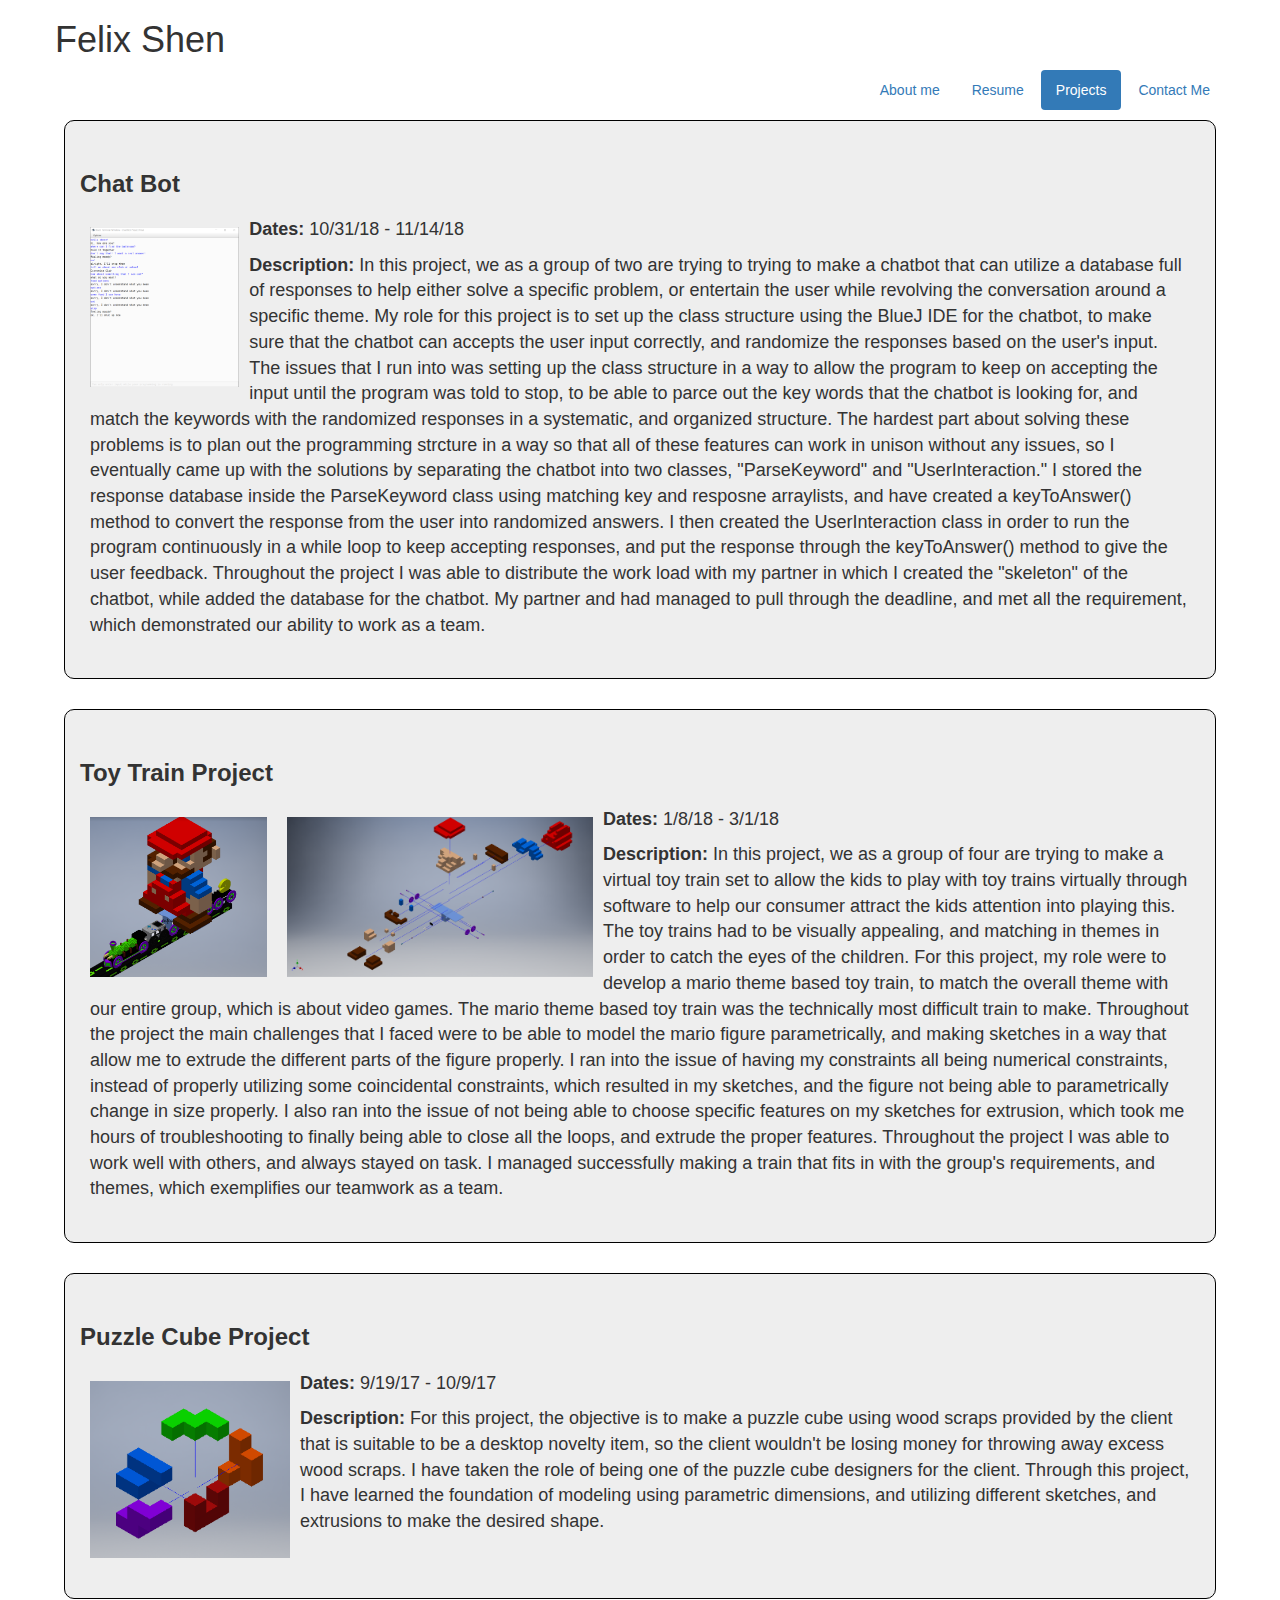
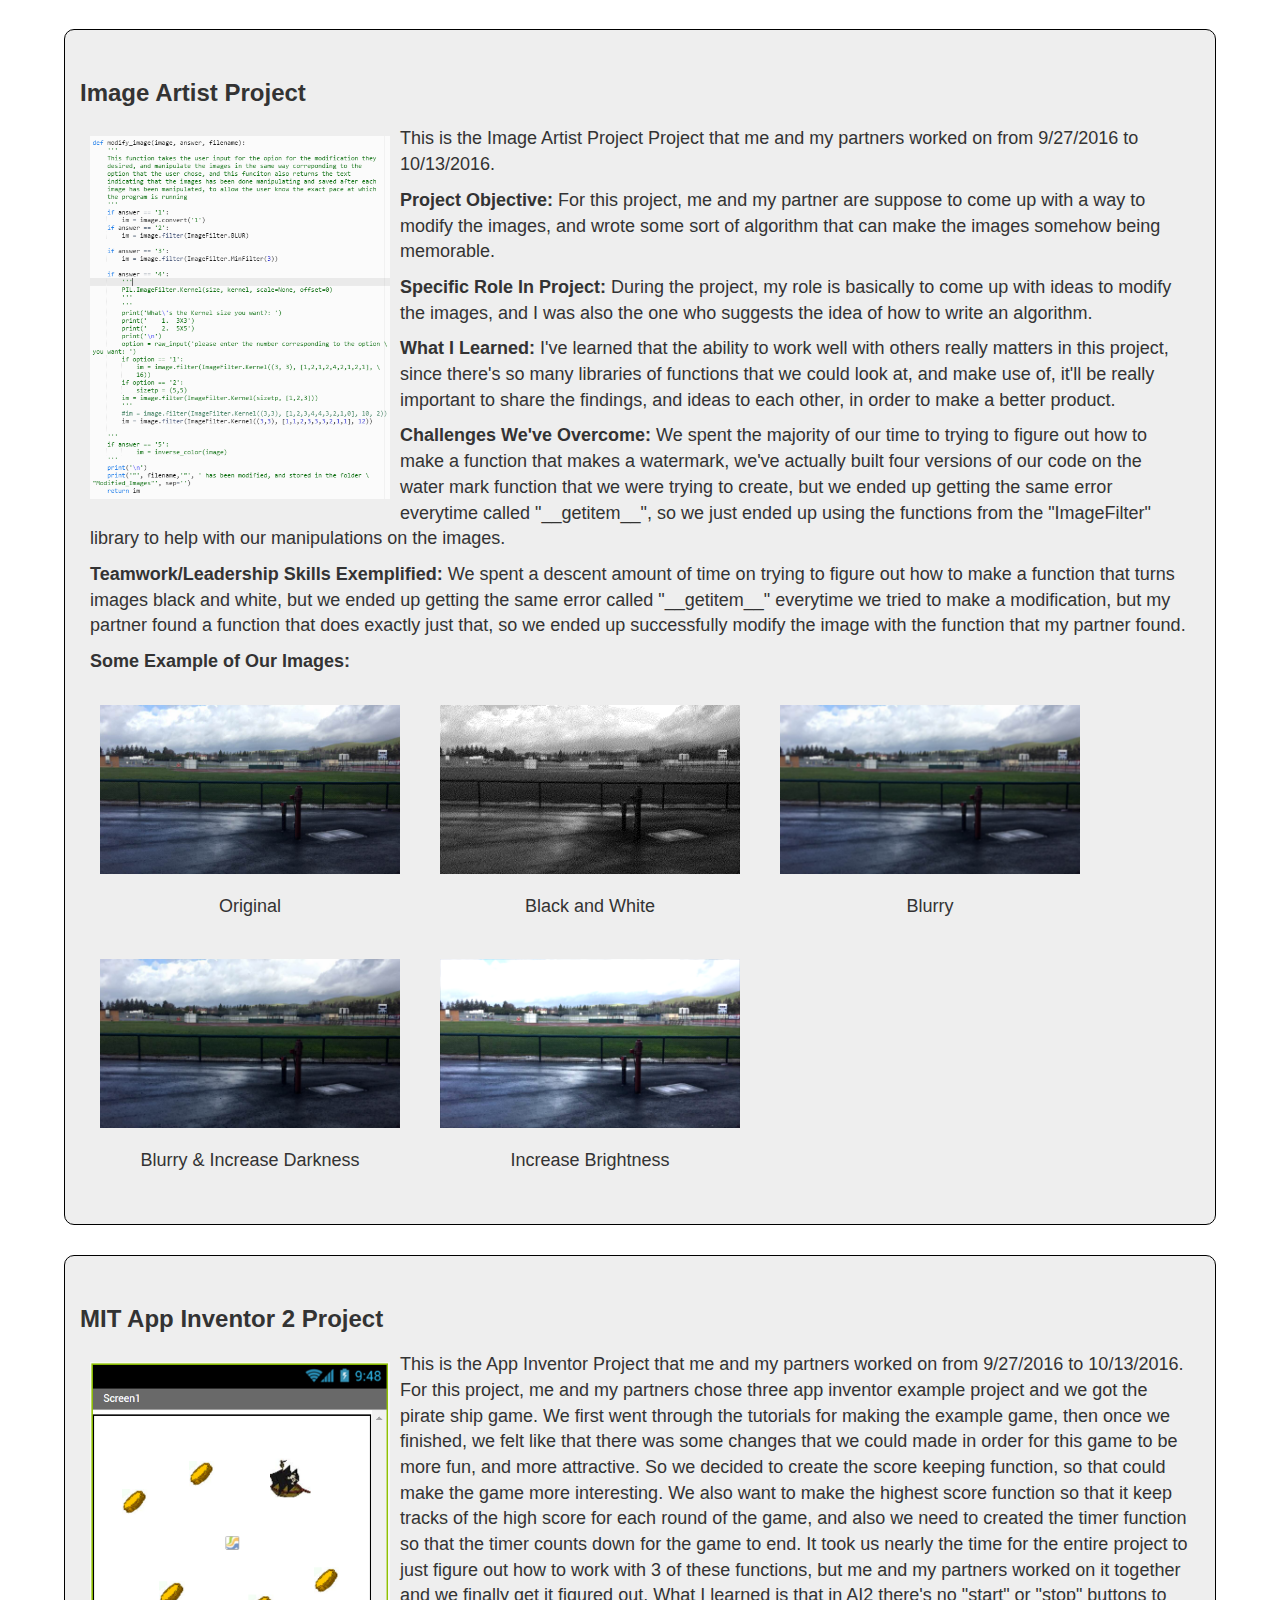
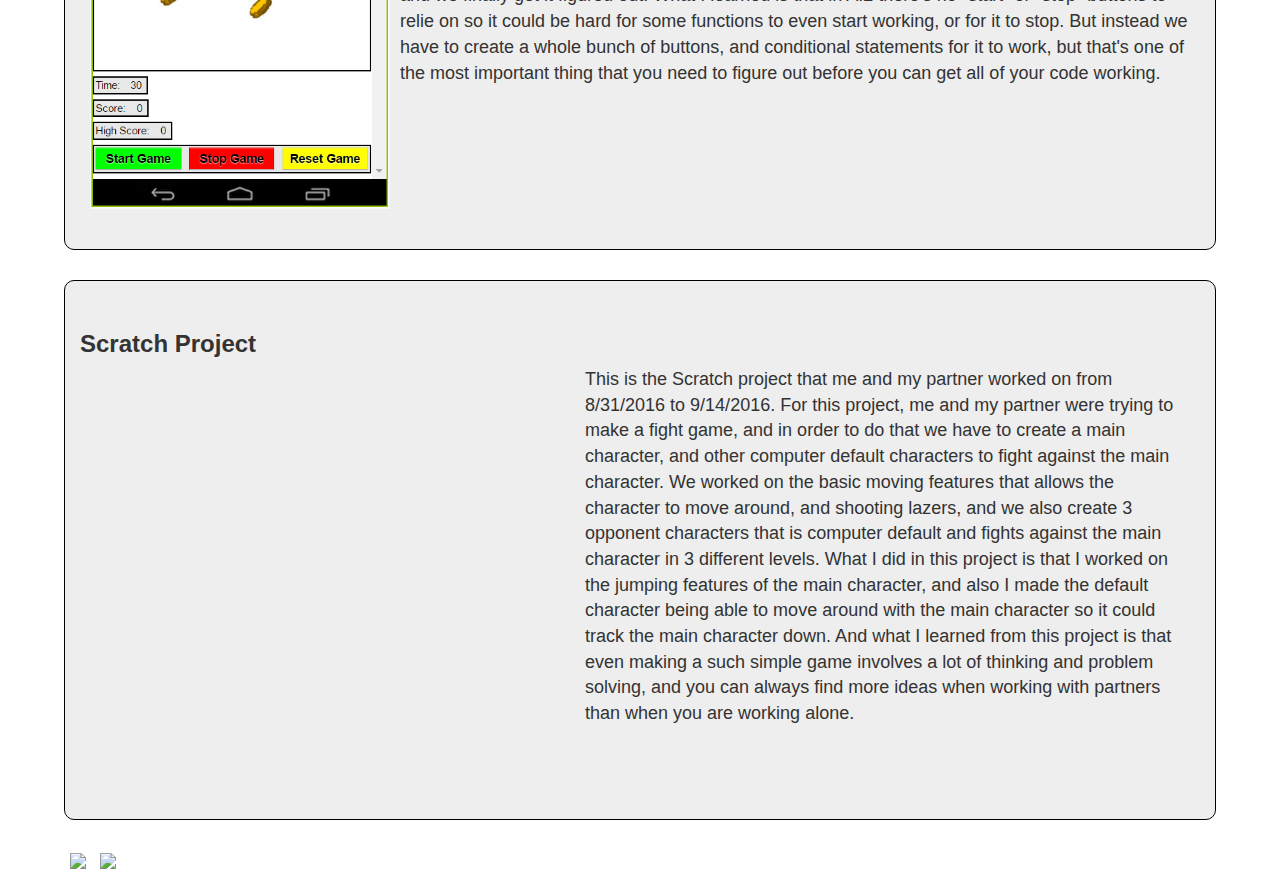
==== commit 465ac1cc: "Update Shen_Projects.html" ====
--- a/Shen_Projects.html
+++ b/Shen_Projects.html
@@ -31,8 +31,7 @@
                         <h3><strong>Chat Bot</strong></h3>
                     </div>
                     <div class='margin-top'>
-                        <img class='img-project' height='160px' src='Images/ToyTrainProject.png'/>
-                        <img class='img-project' height='160px' src='Images/mario.PNG'/>
+                        <img class='img-project' height='160px' src='Images/ChatBot.PNG'/>
                         <p class='p-project'><strong>Dates: </strong>10/31/18 - 11/14/18</p>
                         <p class='p-project'><strong>Description: </strong>In this project, we as a group of two are trying to trying to make a chatbot that can utilize a database full of responses to help either solve a specific problem, or entertain the user while revolving the conversation around a specific theme.
                         My role for this project is to set up the class structure using the BlueJ IDE for the chatbot, to make sure that the chatbot can accepts the user input correctly, and randomize the responses based on the user's input. 
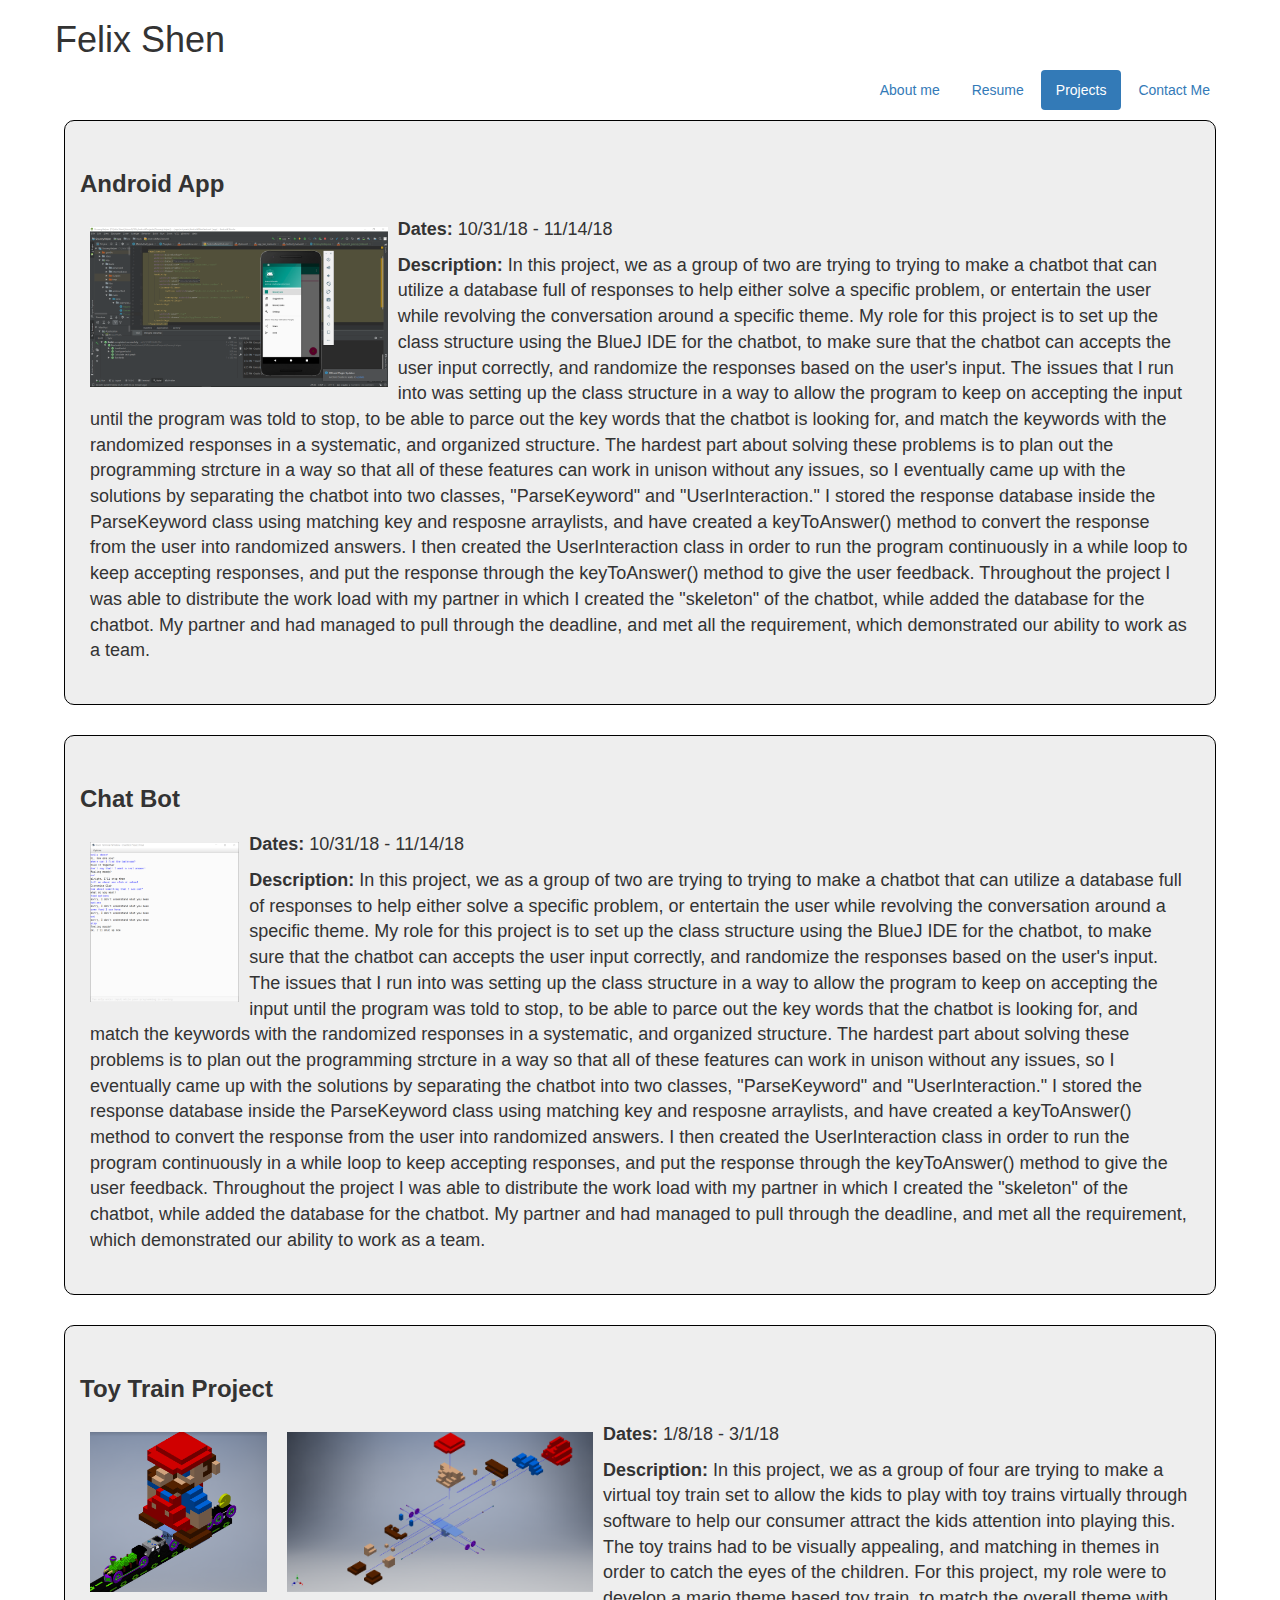
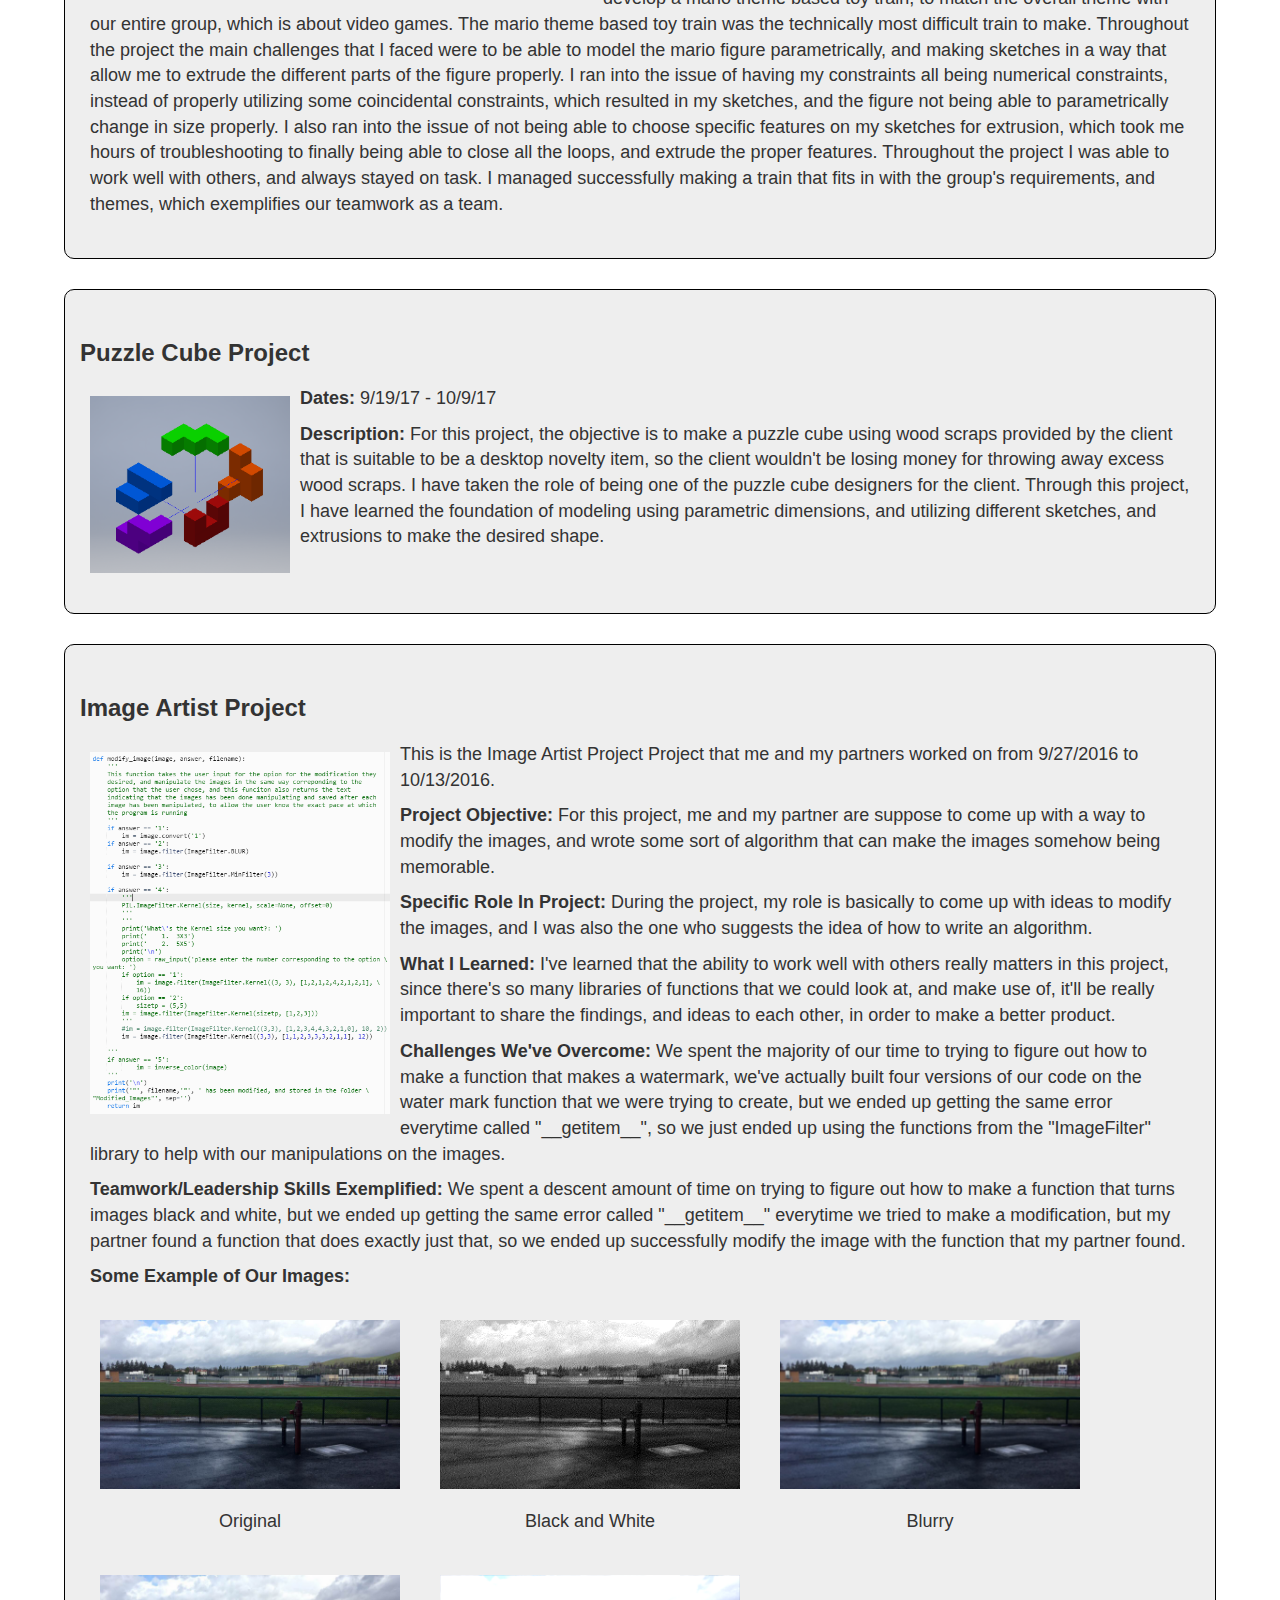
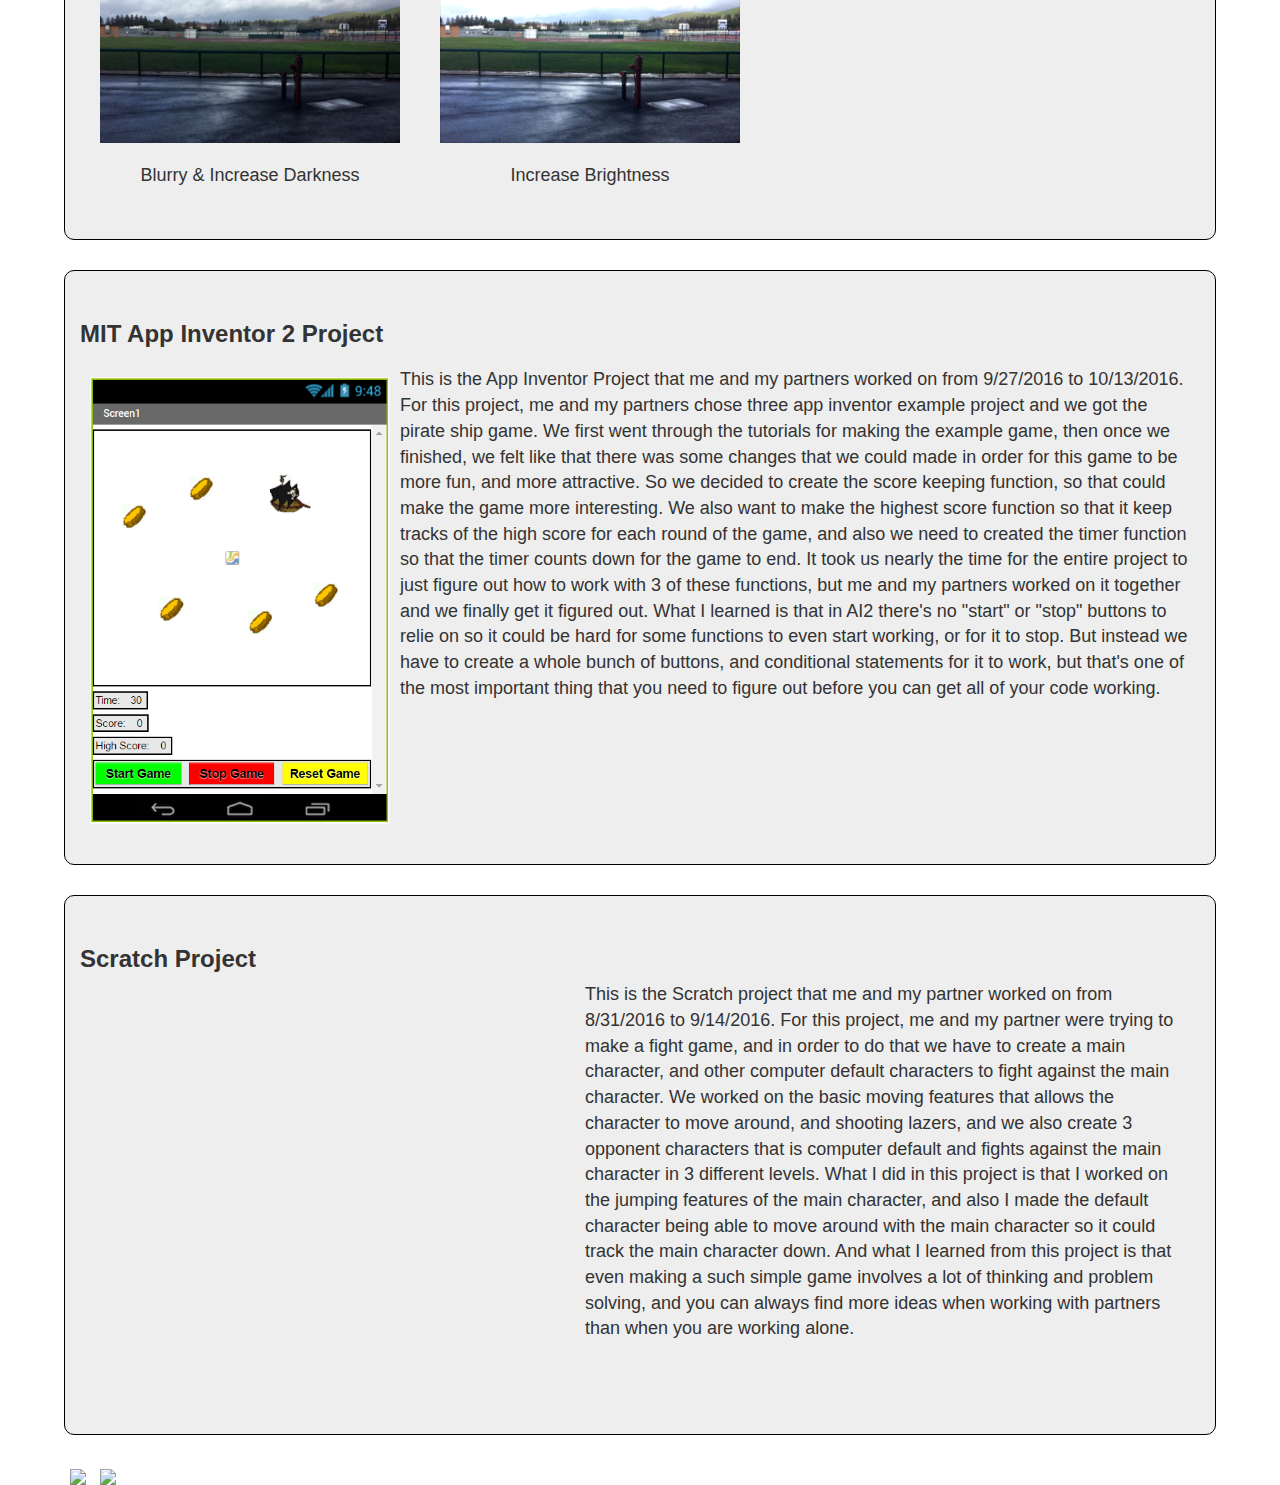
==== commit 45addada: "Update Shen_Projects.html" ====
--- a/Shen_Projects.html
+++ b/Shen_Projects.html
@@ -25,7 +25,25 @@
         </header>
         
         
-        <section>      
+        <section>   
+                <div class='mydiv container'>
+                    <div>
+                        <h3><strong>Android App</strong></h3>
+                    </div>
+                    <div class='margin-top'>
+                        <img class='img-project' height='160px' src='Images/AndroidAppProject.PNG'/>
+                        <p class='p-project'><strong>Dates: </strong>10/31/18 - 11/14/18</p>
+                        <p class='p-project'><strong>Description: </strong>In this project, we as a group of two are trying to trying to make a chatbot that can utilize a database full of responses to help either solve a specific problem, or entertain the user while revolving the conversation around a specific theme.
+                        My role for this project is to set up the class structure using the BlueJ IDE for the chatbot, to make sure that the chatbot can accepts the user input correctly, and randomize the responses based on the user's input. 
+                        The issues that I run into was setting up the class structure in a way to allow the program to keep on accepting the input until the program was told to stop, to be able to parce out the key words that the chatbot is looking for, 
+                        and match the keywords with the randomized responses in a systematic, and organized structure. The hardest part about solving these problems is to plan out the programming strcture in a way so that all of these features can work in unison without any issues, 
+                        so I eventually came up with the solutions by separating the chatbot into two classes, "ParseKeyword" and "UserInteraction." I stored the response database inside the ParseKeyword class using matching key and resposne arraylists, 
+                        and have created a keyToAnswer() method to convert the response from the user into randomized answers. I then created the UserInteraction class in order to run the program continuously in a while loop to keep accepting responses, 
+                        and put the response through the keyToAnswer() method to give the user feedback. Throughout the project I was able to distribute the work load with my partner in which I created the "skeleton" of the chatbot, while added the database for the chatbot.
+                        My partner and had managed to pull through the deadline, and met all the requirement, which demonstrated our ability to work as a team.</p>
+                    </div>
+                </div>
+<![base64]>
                 <div class='mydiv container'>
                     <div>
                         <h3><strong>Chat Bot</strong></h3>
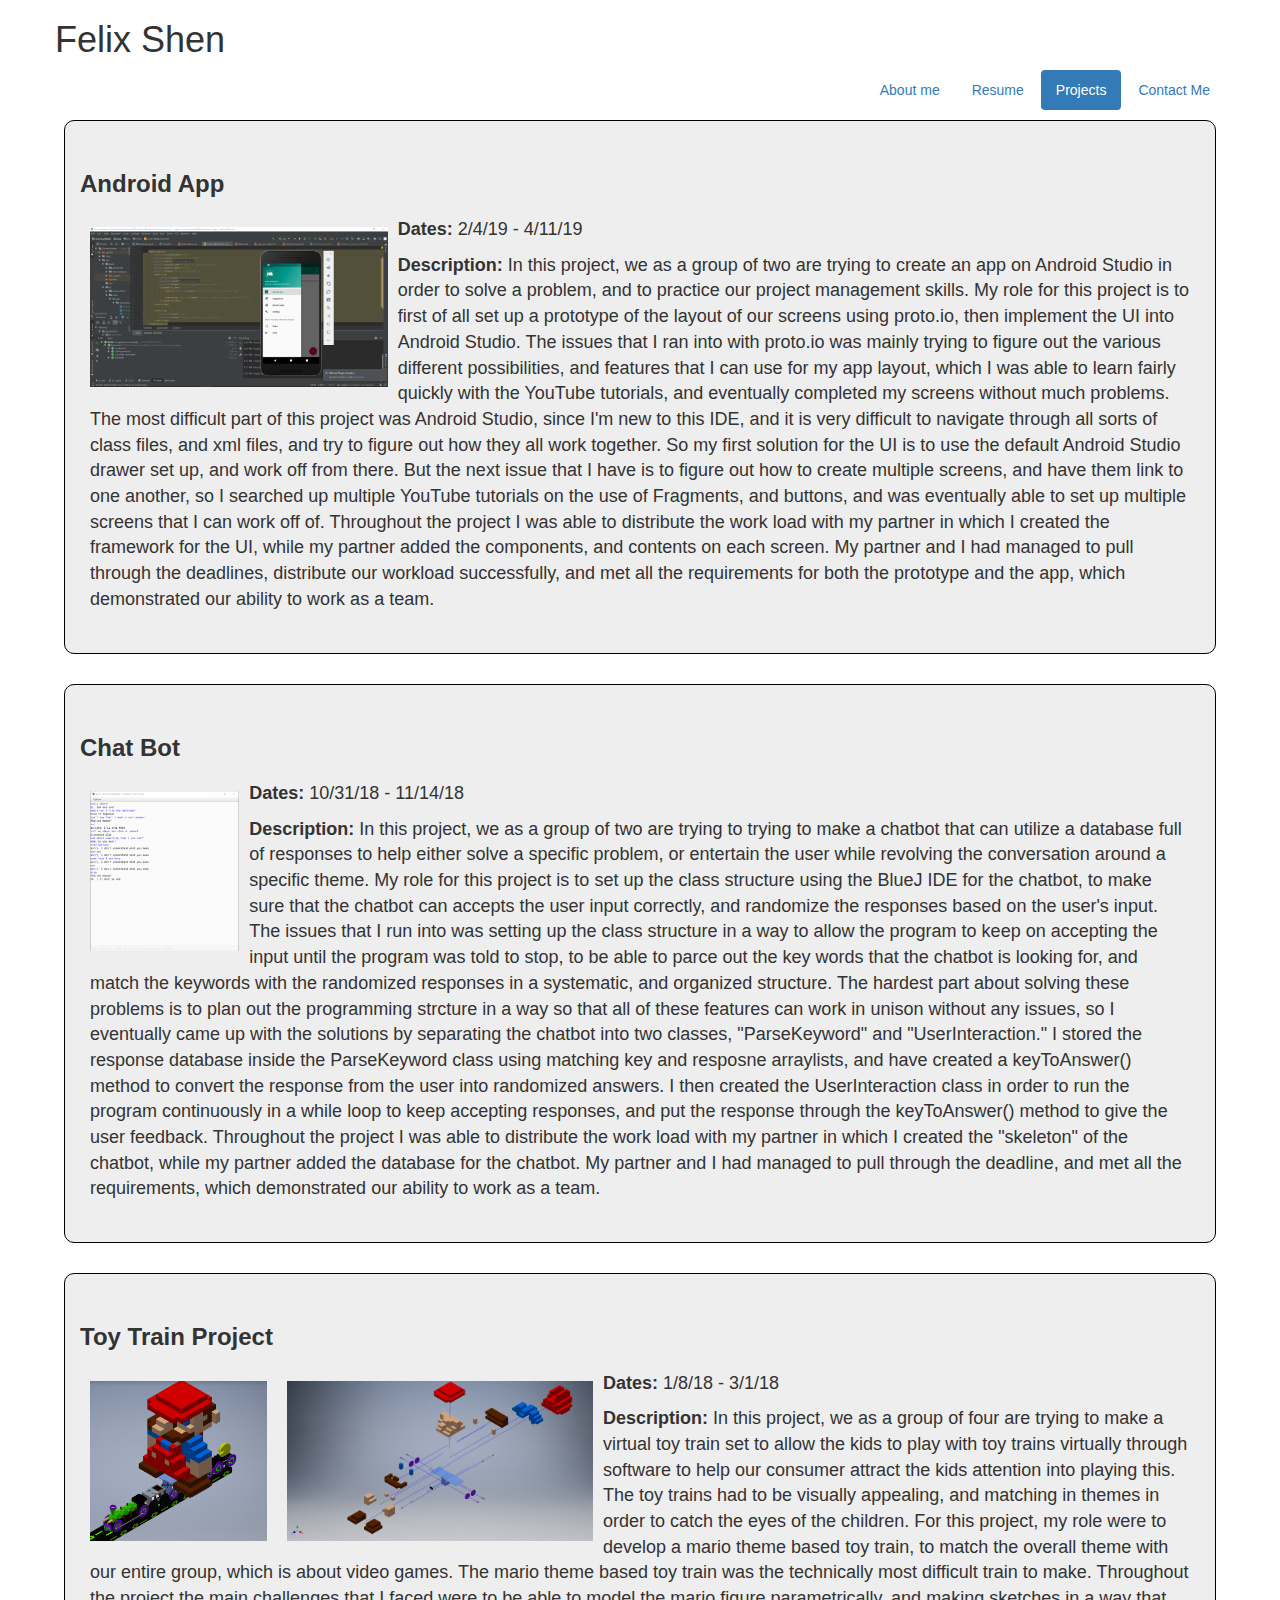
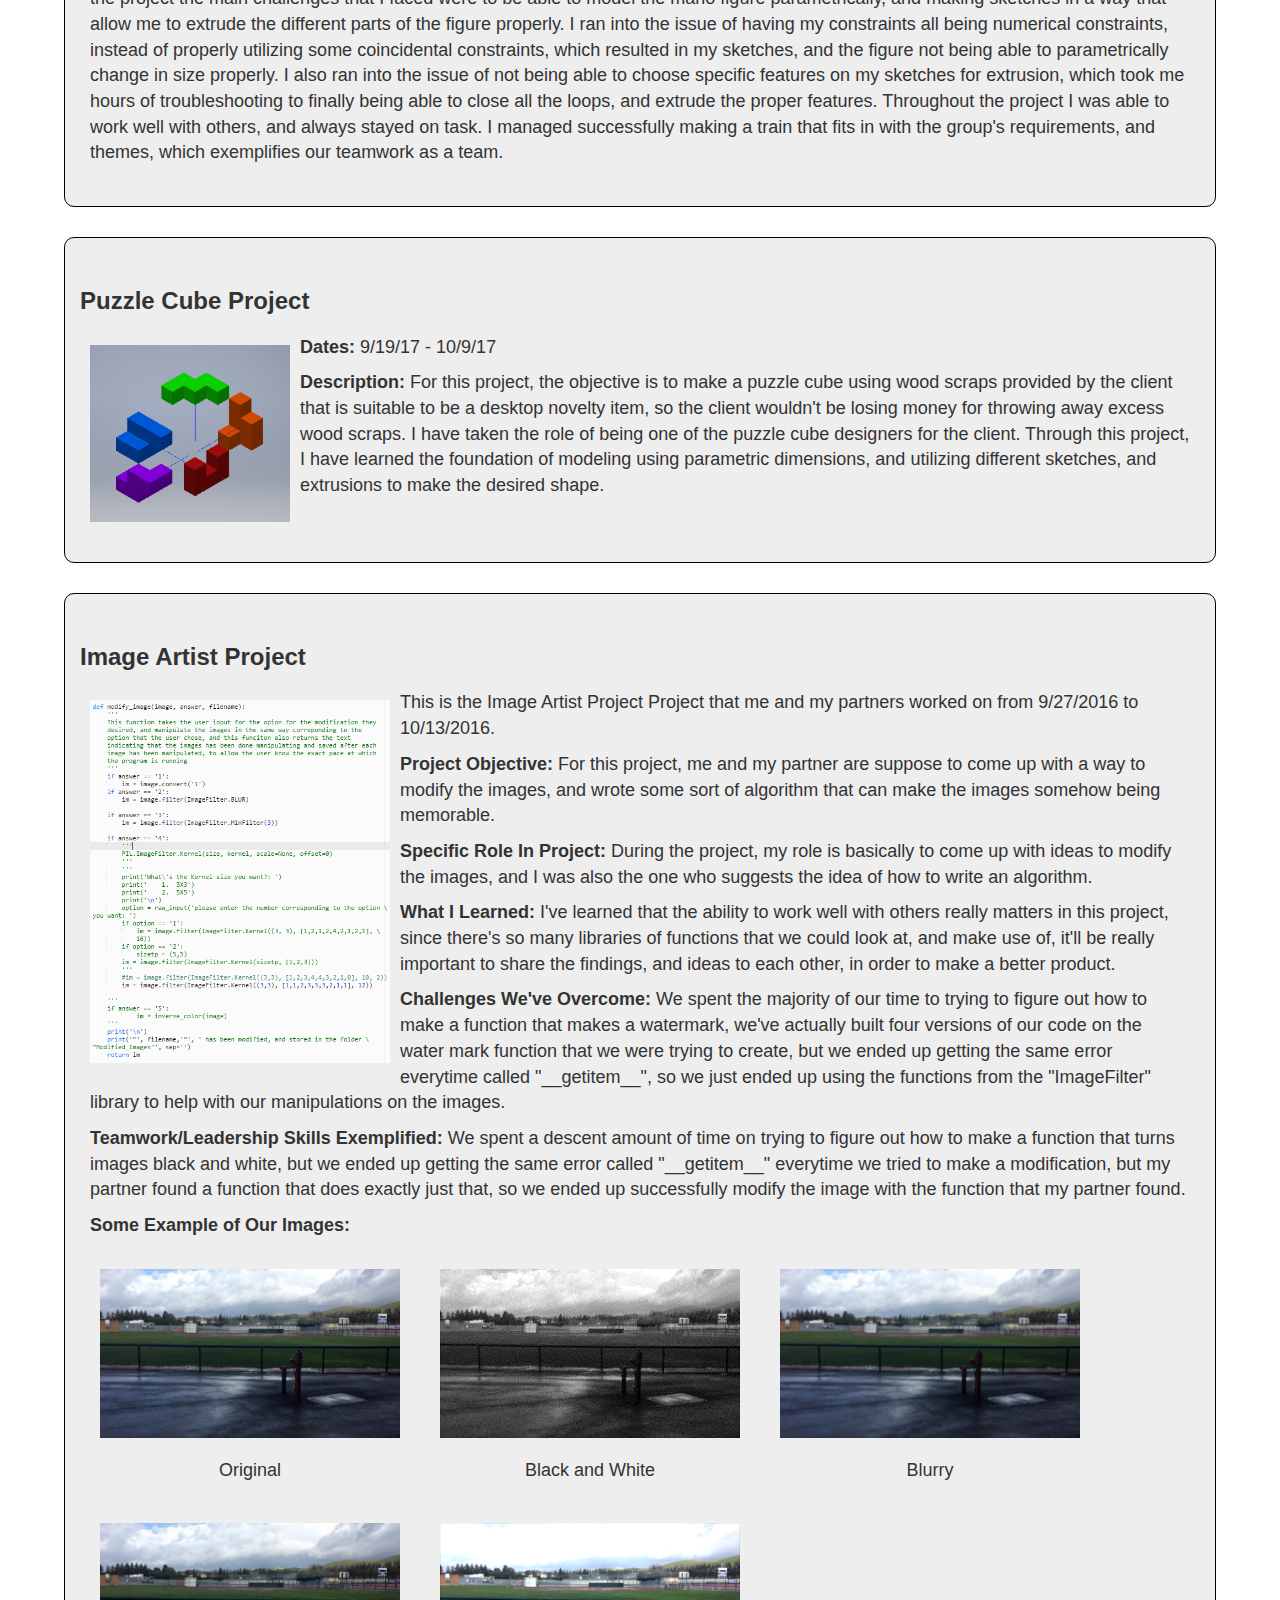
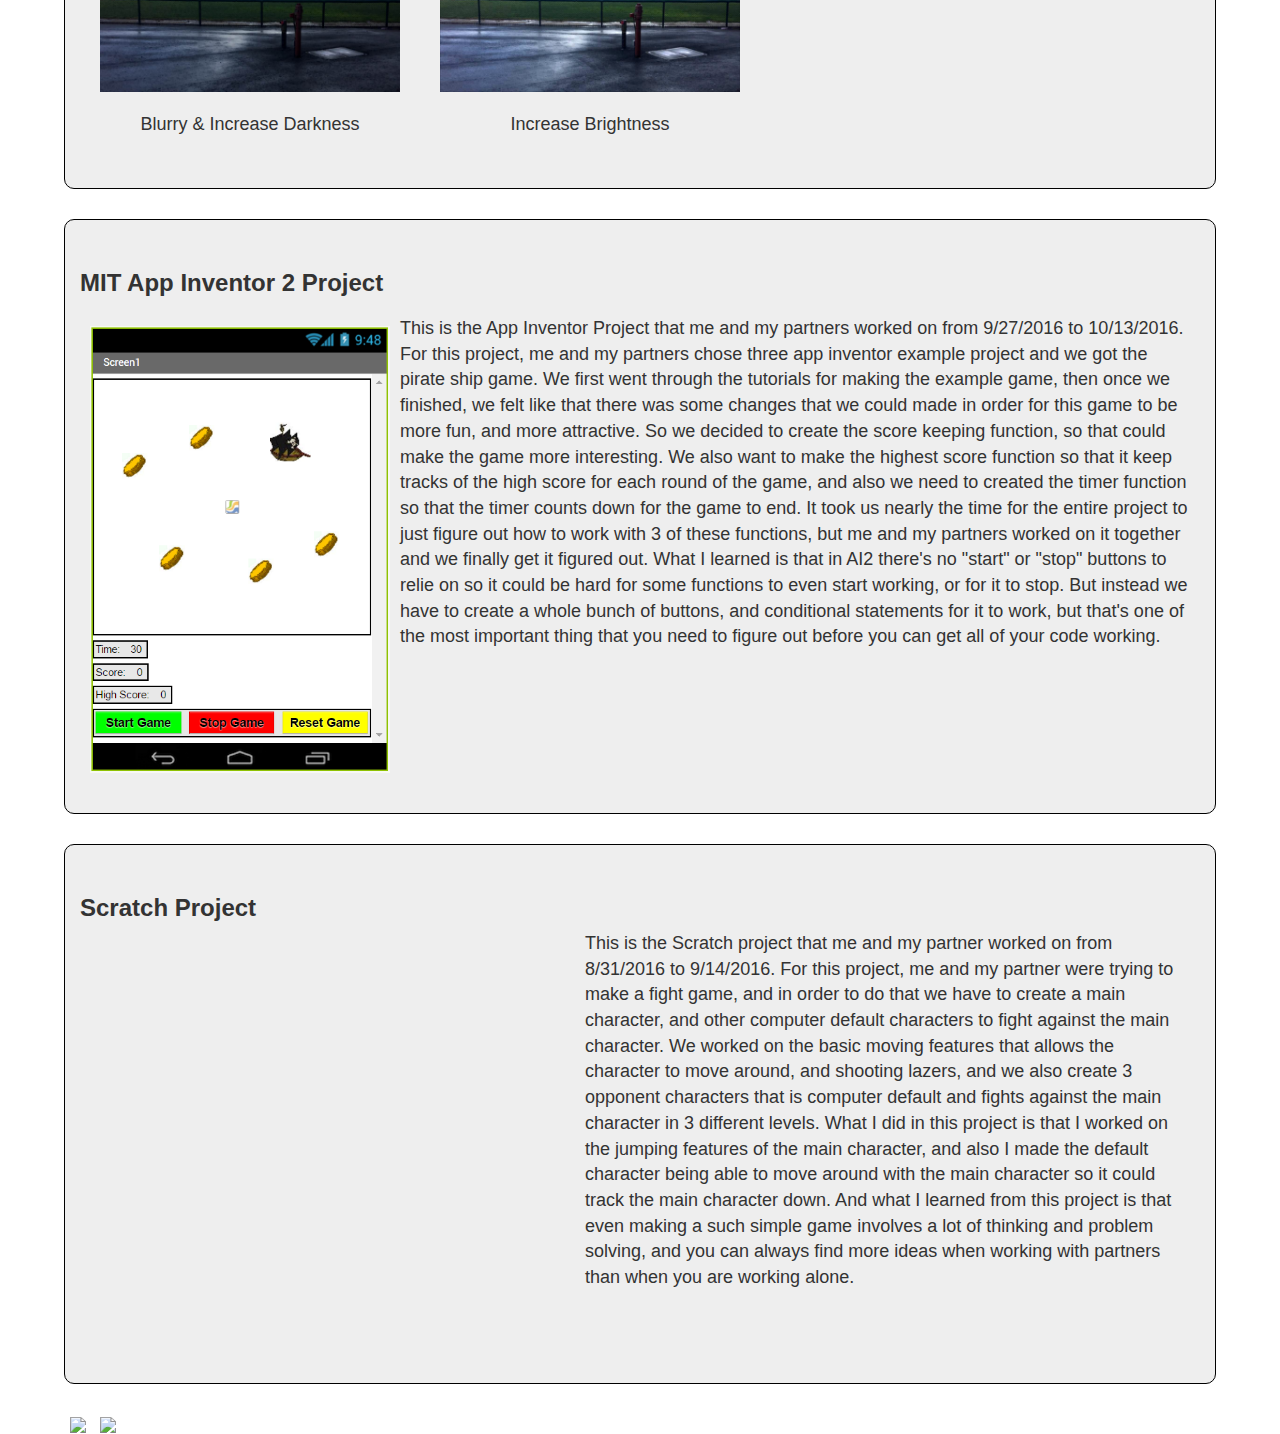
==== commit f50dc039: "Update Shen_Projects.html" ====
--- a/Shen_Projects.html
+++ b/Shen_Projects.html
@@ -32,15 +32,14 @@
                     </div>
                     <div class='margin-top'>
                         <img class='img-project' height='160px' src='Images/AndroidAppProject.PNG'/>
-                        <p class='p-project'><strong>Dates: </strong>10/31/18 - 11/14/18</p>
-                        <p class='p-project'><strong>Description: </strong>In this project, we as a group of two are trying to trying to make a chatbot that can utilize a database full of responses to help either solve a specific problem, or entertain the user while revolving the conversation around a specific theme.
-                        My role for this project is to set up the class structure using the BlueJ IDE for the chatbot, to make sure that the chatbot can accepts the user input correctly, and randomize the responses based on the user's input. 
-                        The issues that I run into was setting up the class structure in a way to allow the program to keep on accepting the input until the program was told to stop, to be able to parce out the key words that the chatbot is looking for, 
-                        and match the keywords with the randomized responses in a systematic, and organized structure. The hardest part about solving these problems is to plan out the programming strcture in a way so that all of these features can work in unison without any issues, 
-                        so I eventually came up with the solutions by separating the chatbot into two classes, "ParseKeyword" and "UserInteraction." I stored the response database inside the ParseKeyword class using matching key and resposne arraylists, 
-                        and have created a keyToAnswer() method to convert the response from the user into randomized answers. I then created the UserInteraction class in order to run the program continuously in a while loop to keep accepting responses, 
-                        and put the response through the keyToAnswer() method to give the user feedback. Throughout the project I was able to distribute the work load with my partner in which I created the "skeleton" of the chatbot, while added the database for the chatbot.
-                        My partner and had managed to pull through the deadline, and met all the requirement, which demonstrated our ability to work as a team.</p>
+                        <p class='p-project'><strong>Dates: </strong>2/4/19 - 4/11/19</p>
+                        <p class='p-project'><strong>Description: </strong>In this project, we as a group of two are trying to create an app on Android Studio in order to solve a problem, and to practice our project management skills.
+                        My role for this project is to first of all set up a prototype of the layout of our screens using proto.io, then implement the UI into Android Studio. The issues that I ran into with proto.io was mainly trying to figure out the various different possibilities, 
+                        and features that I can use for my app layout, which I was able to learn fairly quickly with the YouTube tutorials, and eventually completed my screens without much problems. The most difficult part of this project was Android Studio, 
+                        since I'm new to this IDE, and it is very difficult to navigate through all sorts of class files, and xml files, and try to figure out how they all work together. So my first solution for the UI is to use the default Android Studio drawer set up, and work off from there.
+                        But the next issue that I have is to figure out how to create multiple screens, and have them link to one another, so I searched up multiple YouTube tutorials on the use of Fragments, and buttons, and was eventually able to set up multiple screens that I can work off of.
+                        Throughout the project I was able to distribute the work load with my partner in which I created the framework for the UI, while my partner added the components, and contents on each screen. My partner and I had managed to pull through the deadlines,
+                        distribute our workload successfully, and met all the requirements for both the prototype and the app, which demonstrated our ability to work as a team.</p>
                     </div>
                 </div>
 <![base64]>
@@ -57,8 +56,8 @@
                         and match the keywords with the randomized responses in a systematic, and organized structure. The hardest part about solving these problems is to plan out the programming strcture in a way so that all of these features can work in unison without any issues, 
                         so I eventually came up with the solutions by separating the chatbot into two classes, "ParseKeyword" and "UserInteraction." I stored the response database inside the ParseKeyword class using matching key and resposne arraylists, 
                         and have created a keyToAnswer() method to convert the response from the user into randomized answers. I then created the UserInteraction class in order to run the program continuously in a while loop to keep accepting responses, 
-                        and put the response through the keyToAnswer() method to give the user feedback. Throughout the project I was able to distribute the work load with my partner in which I created the "skeleton" of the chatbot, while added the database for the chatbot.
-                        My partner and had managed to pull through the deadline, and met all the requirement, which demonstrated our ability to work as a team.</p>
+                        and put the response through the keyToAnswer() method to give the user feedback. Throughout the project I was able to distribute the work load with my partner in which I created the "skeleton" of the chatbot, while my partner added the database for the chatbot.
+                        My partner and I had managed to pull through the deadline, and met all the requirements, which demonstrated our ability to work as a team.</p>
                     </div>
                 </div>
 <![base64]>
